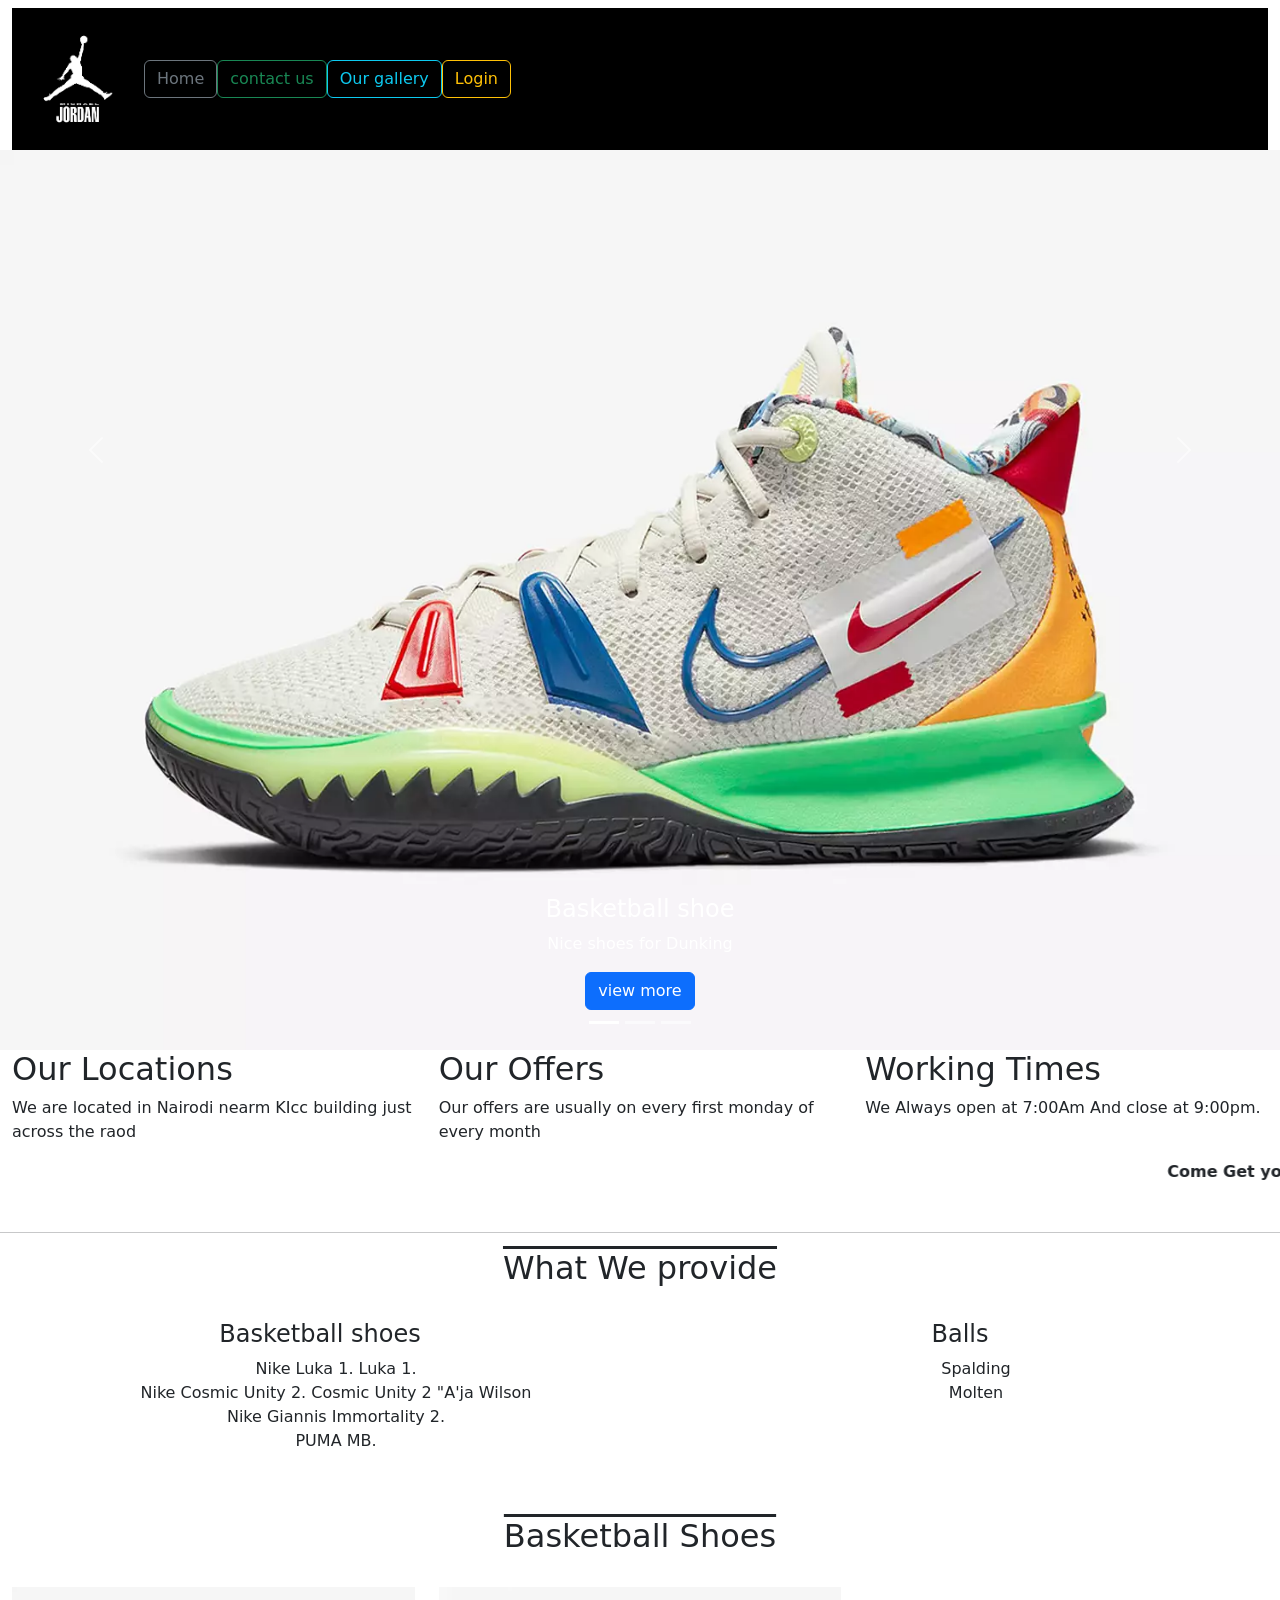
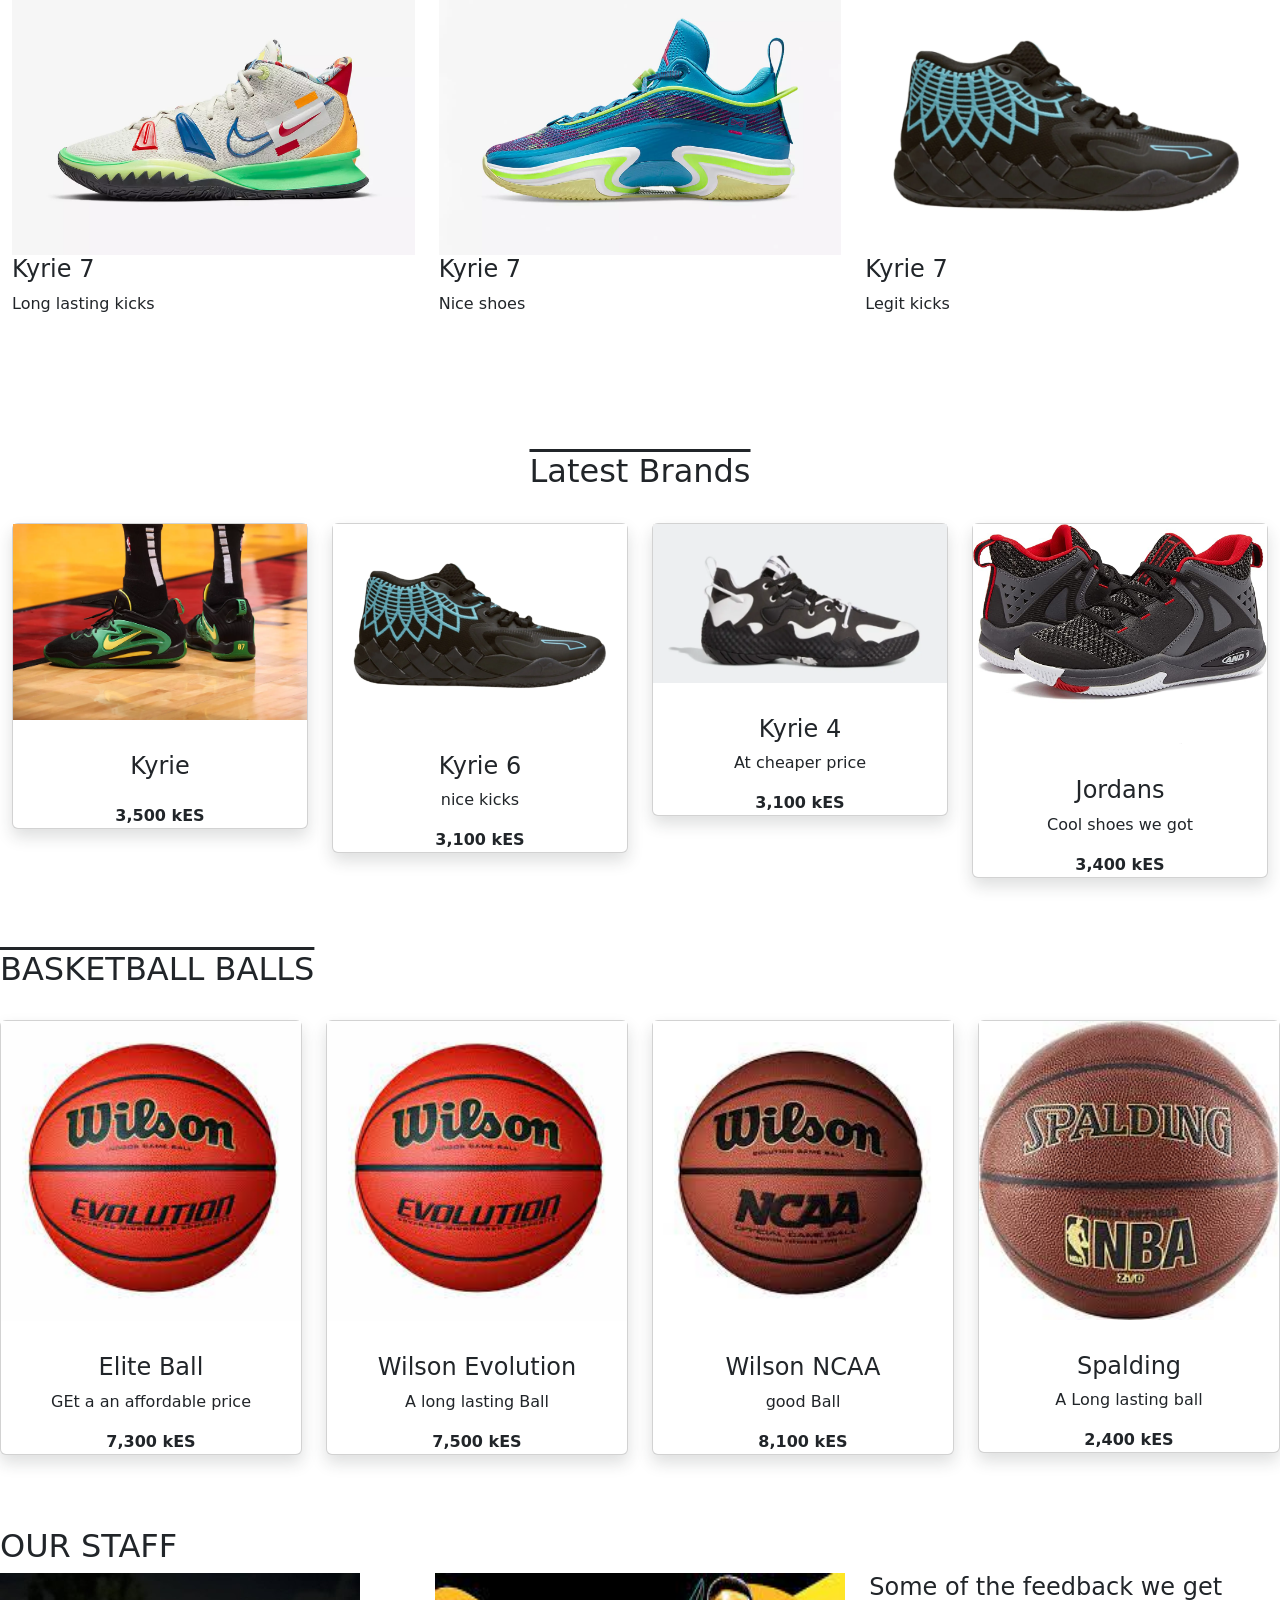
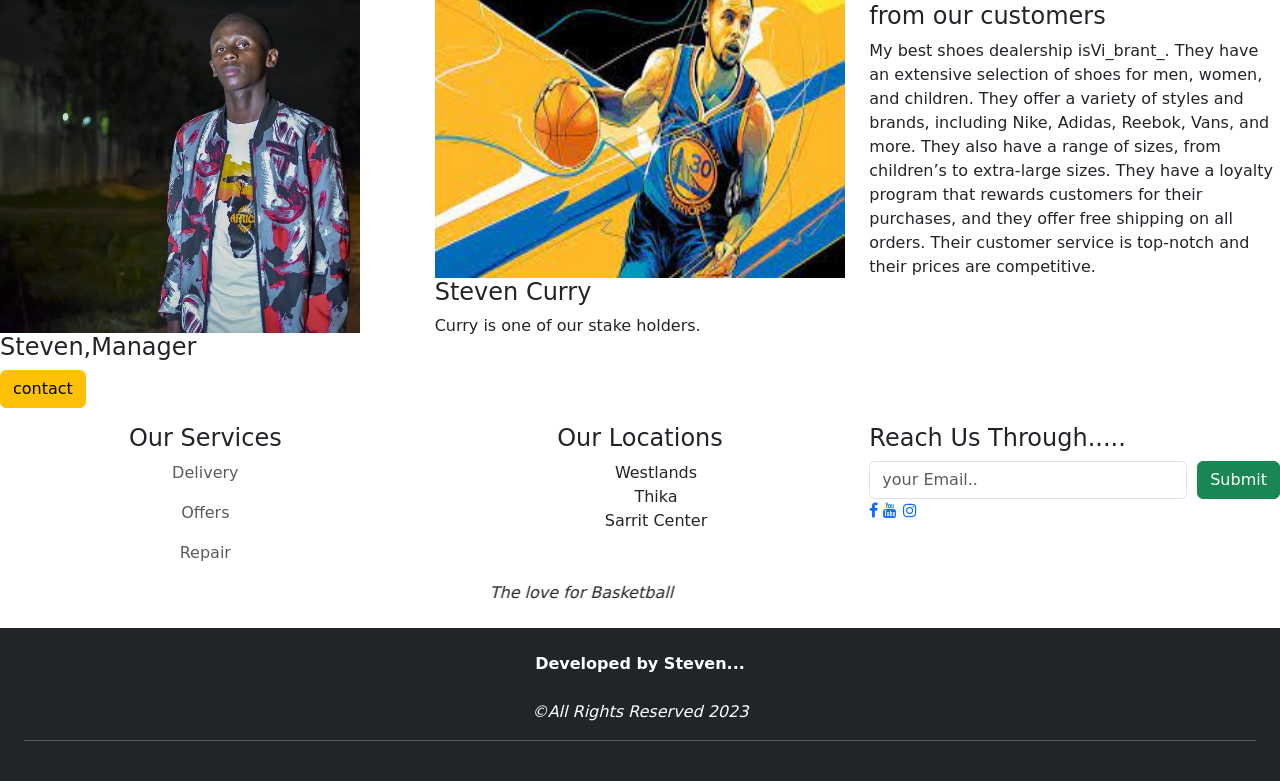
==== app/src/main/assets/basketball/myproject.html @ 568b2efe "final commit" ====
<!DOCTYPE html>
    <html lang="en">
    <head>
        <meta charset="UTF-8">
        <meta http-equiv="X-UA-Compatible" content="IE=edge">
        <meta name="viewport" content="width=device-width, initial-scale=1.0">
        <title>VI _BRANT'S SPORTS  HOUSE </title>
        <link rel="stylesheet" href="css/bootstrap.css">
        <link rel="stylesheet" href="https://cdnjs.cloudflare.com/ajax/libs/font-awesome/4.7.0/css/font-awesome.min.css">
        
    
        <!-- script -->
        <script src="js/bootstrap.js"></script>
        <style>
            body{
                background-color:white;
            }
            img{
                transition: all 1s;
            }
            img:hover{
                transform: scale(1.2);
            }
            li{
                list-style: none;
            }
        </style>
    </head>
    <body>
        <!-- start navbar -->
        <div class="container-fluid">
            <section class="row">
                <div class="col-12">
                    <nav class="navbar navbar-expand-md navbar-dark bg-black p-3 mt-2">
                        <a href="" class="navbar-brand"><img src="images/jordam.png" alt="" width="100px" height="100px"></a>
                        <!-- button -->
                        <button type="button" class="navbar-toggler" data-bs-toggle="collapse" data-bs-target=" #idname"> <span class="navbar-toggler-icon"></span></button>
                        <div class="collapse navbar-collapse" id="idname">
                            <div class="navbar-nav">
                                <a href="myproject.html" class="btn btn-outline-secondary">Home</a>
                                 <a href="contactus.html" class="btn btn-outline-success">contact us</a>
                                 <a href="ourgallery.html" class="btn btn-outline-info">Our gallery</a>
                                 <a href="" class="btn btn-outline-warning">Login</a>  
                            </div>
                        </div>
                    </nav>
                </div>
            </section>
        </div>
        <!-- end navbar -->
<section class="row">
<div class="col-12">
    <!-- carosel  -->
    <div class="carousel slide" id="mycarousel" data-bs-ride="carousel">
        <ol class="carousel-indicators">
            <li data-bs-target="#mycarousel" data-bs-slide-to="0" class="active"></li>
            <li data-bs-target="#mycarousel" data-bs-slide-to="1"></li>
            <li data-bs-target="#mycarousel" data-bs-slide-to="2"></li>
        </ol>
        <div class="carousel-inner">
            <div class="carousel-item active">
                <img src="images/basket1.webp" alt="t" class="d-block w-100" height="900px">
                <div  class="carousel-caption">
                    <h4 class="bg">Basketball shoe</h4>
                    <p>Nice shoes for Dunking</p>
                    <a href="ourgallery.html" class="btn btn-primary">view more</a>
                </div>
            </div>
            <div class="carousel-item">
                <img src="images/curry3.jpg" alt="f" class="d-block w-100"  height="900px>
                <div class="carousel-caption">
                </div>
            </div>
            <div class="carousel-item">
                <img src="images/basket3.webp" alt="" class="d-block w-100"  height="900px> 
                <div class="carousel-caption">
                </div>
            </div>
        </div>
        <a href="#mycarousel" class="carousel-control-prev" data-bs-slide="prev"> <span class="carousel-control-prev-icon"></span></a>
        <a href="#mycarousel" class="carousel-control-next" data-bs-slide="next"><span class="carousel-control-next-icon"></span></a>
    </div>
</div>
</section>
        <div class="container-fluid">
            <section class="row">
                <div class="col-md-4">
                    <h2>Our Locations</h2>
                    <p>We are located in Nairodi nearm KIcc building just across the raod </p>
                </div>
                <div class="col-md-4">
                    <h2>Our Offers</h2>
                    <p>Our offers are usually on every first monday of every month</p>
                </div>
    
                <div class="col-md-4">
                    <h2>Working  Times</h2>
                    <p>We Always open at 7:00Am And close at 9:00pm.</p>
                </div>
                <marquee behavior="" direction="left"><b> Come Get your items..At affordable price...get your Legit shoes </b></marquee>
                <br><br><br><hr>
            </section>
                <h2 style="text-decoration: overline; text-align: center;">What We provide</h2><br>
            <section class="row">
                
                <div class="col-md-6 text-center">
                    <h4>Basketball shoes </h4>
                    <ul>
                    <li> Nike Luka 1. Luka 1.</li> 
                    <li>Nike Cosmic Unity 2. Cosmic Unity 2 "A'ja Wilson</li>
                    <li> Nike Giannis Immortality 2.</li>
                    <li> PUMA MB.</li>
                    </ul>
                </div>
                <div class="col-md-6 text-center">
                    <h4>Balls</h4>
                    <ul>
                        <li>Spalding</li>
                        <li>Molten</li>
                    </ul>
                </div>
            </section>
            <br><br>
            <center><h2 style="text-decoration: overline;">Basketball Shoes</h2></center>
            <br>
            <section class="row">
                <div class="col-md-4">
                    <img src="images/basket1.webp" alt="" width="100%">
                    <h4>Kyrie 7</h4>
                    <p>Long lasting kicks</p>
                </div>    
                <div class="col-md-4">
                    <img src="images/basket10.webp" alt="" width="100%">
                    <h4>Kyrie 7</h4>
                    <p>Nice shoes </p>
                </div>
                <div class="col-md-4">
                    <img src="images/basket2.webp" alt="" width="100%">
                    <h4>Kyrie 7</h4>
                    <p>Legit kicks</p>
                </div>
            </section>
            <br><br>
            <br>
            <br><br>
           <center> <h2 style="text-decoration: overline;">Latest Brands</h2></center>
            <br>
            <section class="row mb-4">
                <div class="col-md-3 text-center">
                    <!-- card -->
                    <div class="card shadow">
                        <img src="images/basket3.webp" alt="" width="100%">
                        <div class="card-body">
                        </div>
                        <h4>Kyrie</h4>
                        <p></p>
                        <b>3,500 kES</b>
                    </div>
                </div>

                <div class="col-md-3 text-center">
                    <!-- card -->
                    <div class="card shadow">
                        <img src="images/basket2.webp" alt="" width="100%">
                        <div class="card-body">
                        </div>
    
                        <h4>Kyrie 6</h4>
                        <p>nice kicks</p>
                        <b>3,100 kES</b>
                    </div>    
                </div>

                <div class="col-md-3 text-center">
                    <!-- card -->
                    <div class="card shadow">
                        <img src="images/basket5.webp" alt="" width="100%">
                        <div class="card-body">
                        </div>
                        <h4>Kyrie 4</h4>
                        <p>At cheaper price</p>
                        <b>3,100 kES</b>
                    </div>
                </div>
    
                <div class="col-md-3 text-center">
                    <!-- card -->
                    <div class="card shadow">
                        <img src="images/basket6.jpg" alt="" width="100%">
                        <div class="card-body">
                        </div>
                        <h4>Jordans</h4>
                        <p>Cool shoes we got</p>
                        <b>3,400 kES</b>
                    </div>
                </div>
            </section>
        </div>
    </body>
    </html>
        </section>
        <br><br>
        <h2 style="text-decoration: overline;">BASKETBALL BALLS</h2>
        <br>
        <section class="row mb-4">
            <div class="col-md-3 text-center">
                <!-- card -->
                <div class="card shadow">
                    <img src="images/ball1.jfif" alt="" width="100%">
                    <div class="card-body">
                    </div>

                    <h4>Elite Ball</h4>
                    <p>GEt a an affordable price</p>
                    <b>7,300 kES</b>
                </div>
            </div>

            <div class="col-md-3 text-center">
                <!-- card -->
                <div class="card shadow">
                    <img src="images/ball1.jfif" alt="" width="100%">
                    <div class="card-body">
                    </div>

                    <h4>Wilson Evolution</h4>
                    <p>A long lasting Ball</p>
                    <b>7,500 kES</b>
                </div>
            </div>
            <div class="col-md-3 text-center">
                <!-- card -->
                <div class="card shadow">
                    <img src="images/ball2.jfif" alt="" width="100%">
                    <div class="card-body">
                    </div>
                    <h4>Wilson NCAA</h4>
                    <p>good Ball</p>
                    <b>8,100 kES</b>
                </div>
            </div>
            <div class="col-md-3 text-center">
                <div class="card shadow">
                    <img src="images/ball3.jfif" alt="" width="100%">
                    <div class="card-body">
                    </div>
                    <h4>Spalding</h4>
                    <p>A Long lasting ball</p>
                    <b>2,400 kES</b>
                </div>
            </div>
        </section>
    </div>
    <br><br>
    <h2>OUR STAFF</h2>
    <section class="row bg-white">
        <div class="col-md-4">
            <img src="images/43.jpg" alt="">
            <h4>Steven,Manager</h4>
            <a href="" class="btn btn-warning">contact</a>
        </div>
        <div class="col-md-4">
            <img src="images/curry1.jfif" alt="" width="100%" height="70%">
            <div>
                <h4>Steven Curry</h4>
            <p>Curry is one of our stake holders.</p>
            </div>
        </div>
        <div class="col-md-4">
            <div>
                <h4>Some of the feedback we get from our customers</h4>
                <p class="bg-">My best shoes dealership isVi_brant_. They have an extensive selection of shoes for men, women, and children. They offer a variety of styles and brands, including Nike, Adidas, Reebok, Vans, and more. They also have a range of sizes, from children’s to extra-large sizes. They have a loyalty program that rewards customers for their purchases, and they offer free shipping on all orders. Their customer service is top-notch and their prices are competitive.</p>
            </div>
        </div>
        
    </section>
                <section class="row bg-white pt-3">
                    <div class="col-md-4 text-center">
                        <h4>Our Services</h4>
                        <P class="text-muted">Delivery</P>
                        <p class="text-muted">Offers</p>
                        <p class="text-muted">Repair</p>
                    </div>
                    <div class="col-md-4 text-center">
                        <h4>Our Locations</h4>
                        <ul>
                            <li>Westlands</li>
                            <li>Thika</li>
                            <li>Sarrit Center</li>
                        </ul>
                    </div>
                    <div class="col-md-4">
                        <h4>Reach Us Through.....</h4>
                       <div class="d-flex">
                            <input type="email" placeholder="your Email.." class="form-control">&nbsp;&nbsp;
                            <input type="submit" value="Submit" class="btn btn-success">
                       </div>
                       <a href="http://www.facebook.com"><i class="fa fa-facebook"></i></a>
                      <a href="http://www.youtube.com "> <i class="fa fa-youtube"></i></a>
                      <a href="http://www.instagram.co"> <i class="fa fa-instagram"></i></a>
                    </div>
                </section>
                <marquee behavior="" direction="right" class="text-center "><i>The love for Basketball</i></marquee>
                <section class="row">
                    <div class="col-12">
                        <footer class="footer bg-dark text-center text-white p-4 mt-3">
                            <b>Developed by Steven...</b><br><br>
                            <i>&COPY;All Rights Reserved 2023</i>
                            <hr>
                        </footer>
                    </div>
                </section>
</body>
</html>
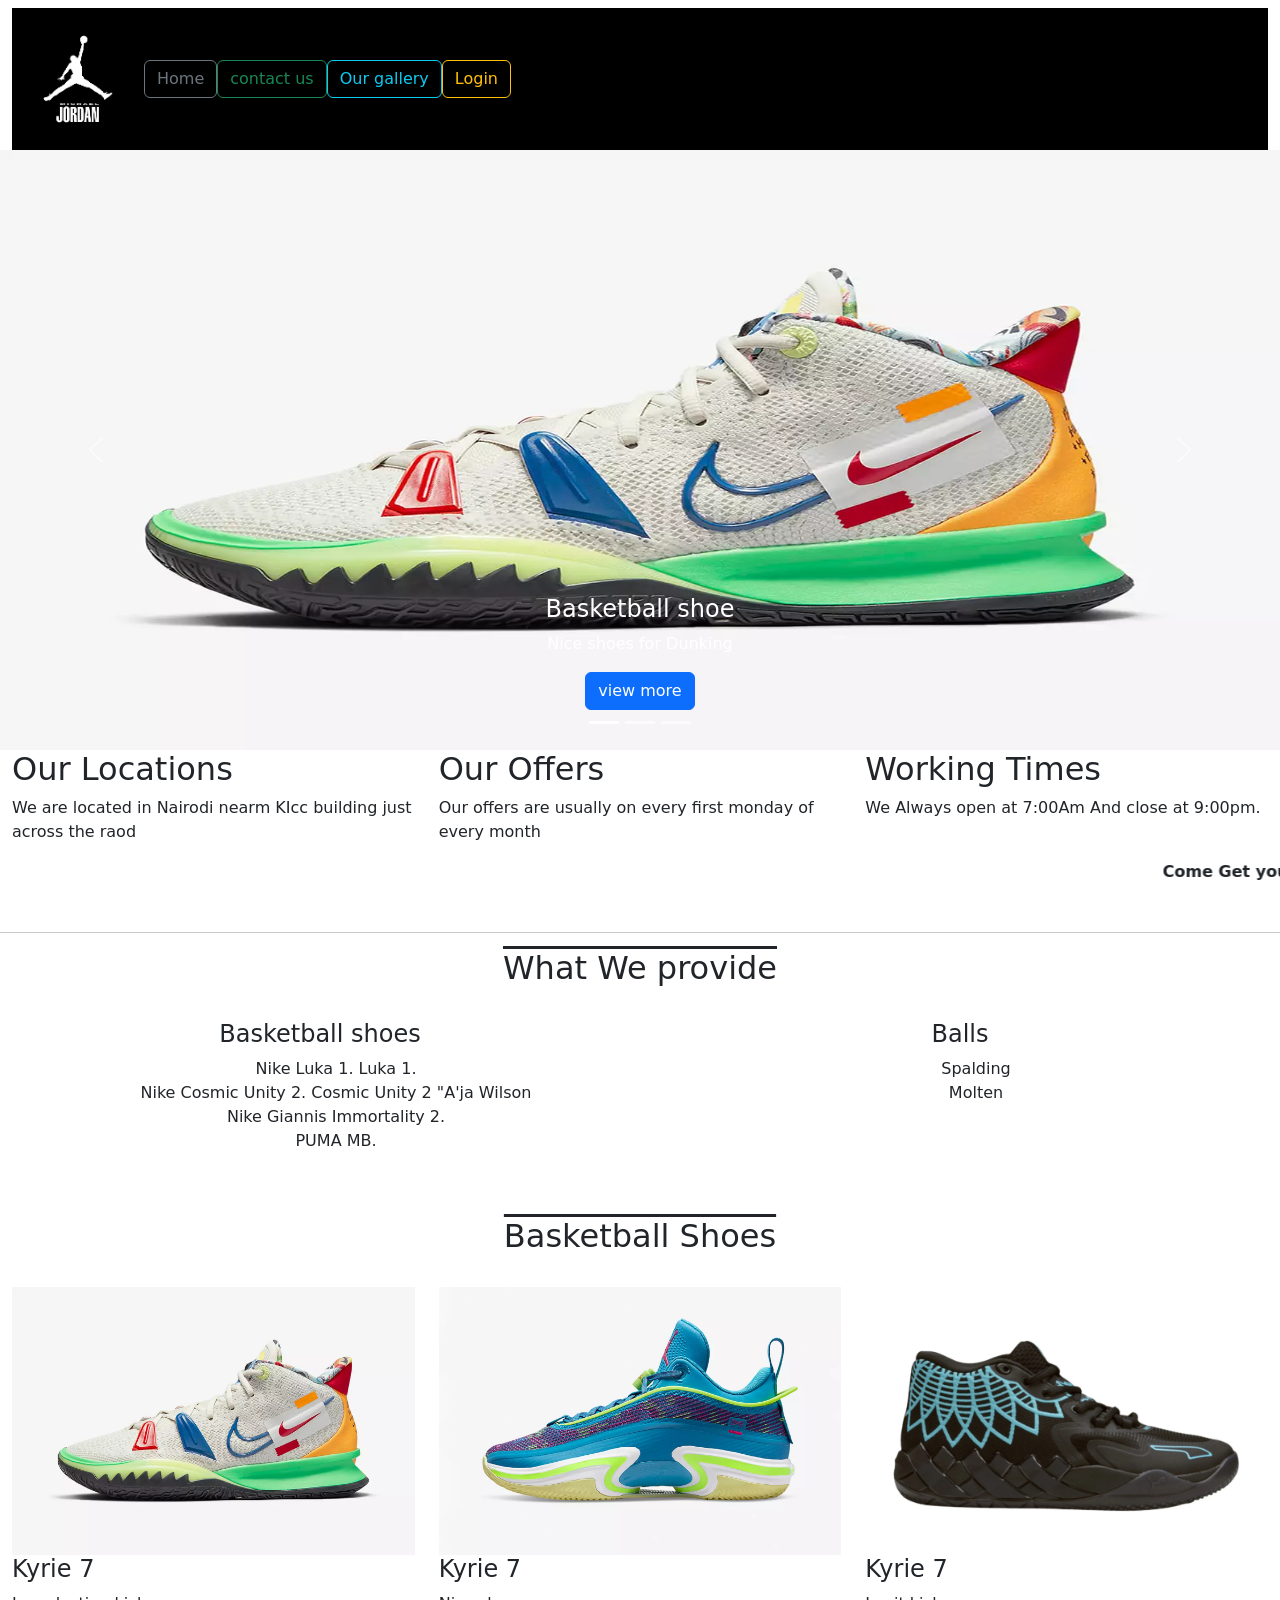
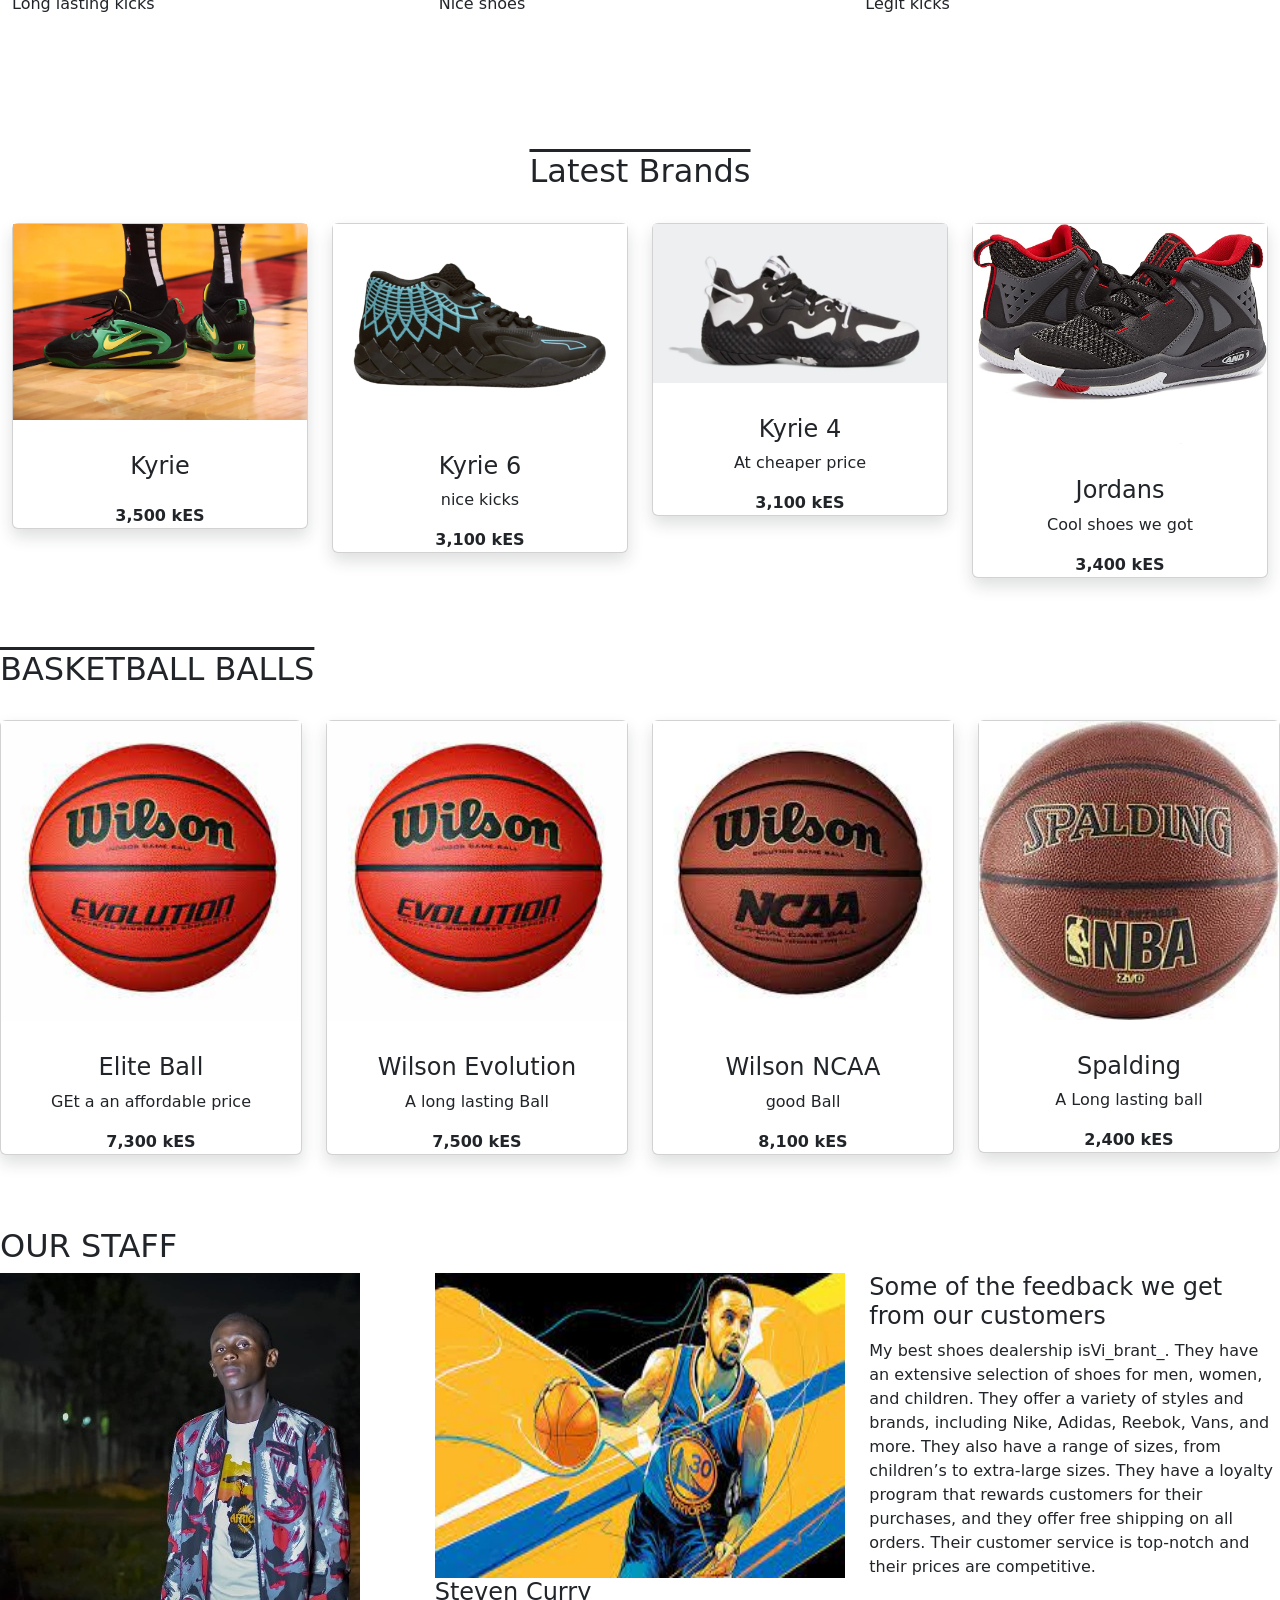
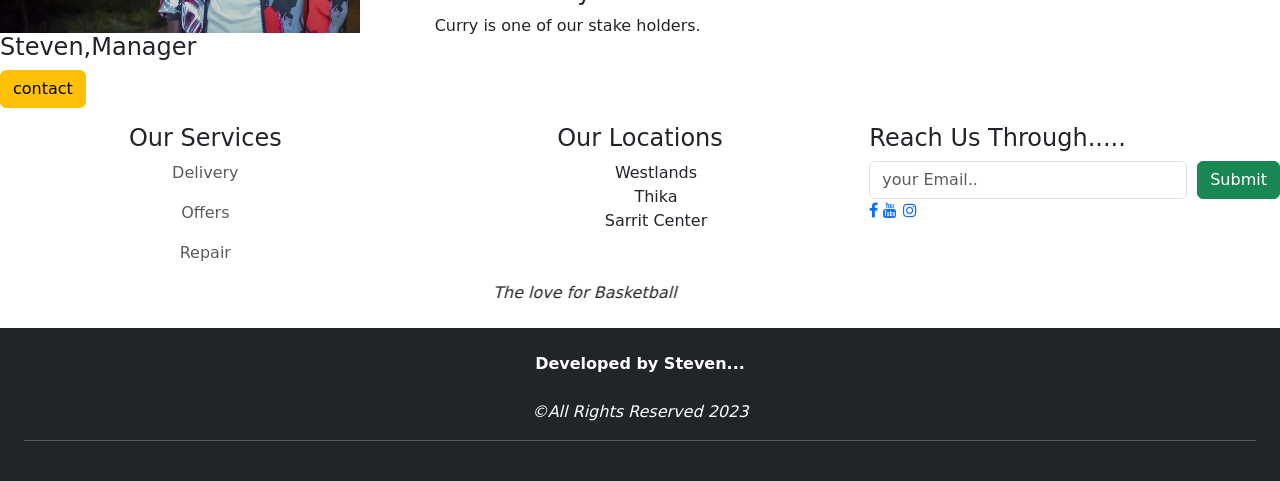
==== commit 92241df1: "final1 commit" ====
--- a/app/src/main/assets/basketball/myproject.html
+++ b/app/src/main/assets/basketball/myproject.html
@@ -59,7 +59,7 @@
         </ol>
         <div class="carousel-inner">
             <div class="carousel-item active">
-                <img src="images/basket1.webp" alt="t" class="d-block w-100" height="900px">
+                <img src="images/basket1.webp" alt="t" class="d-block w-100" height="600px">
                 <div  class="carousel-caption">
                     <h4 class="bg">Basketball shoe</h4>
                     <p>Nice shoes for Dunking</p>
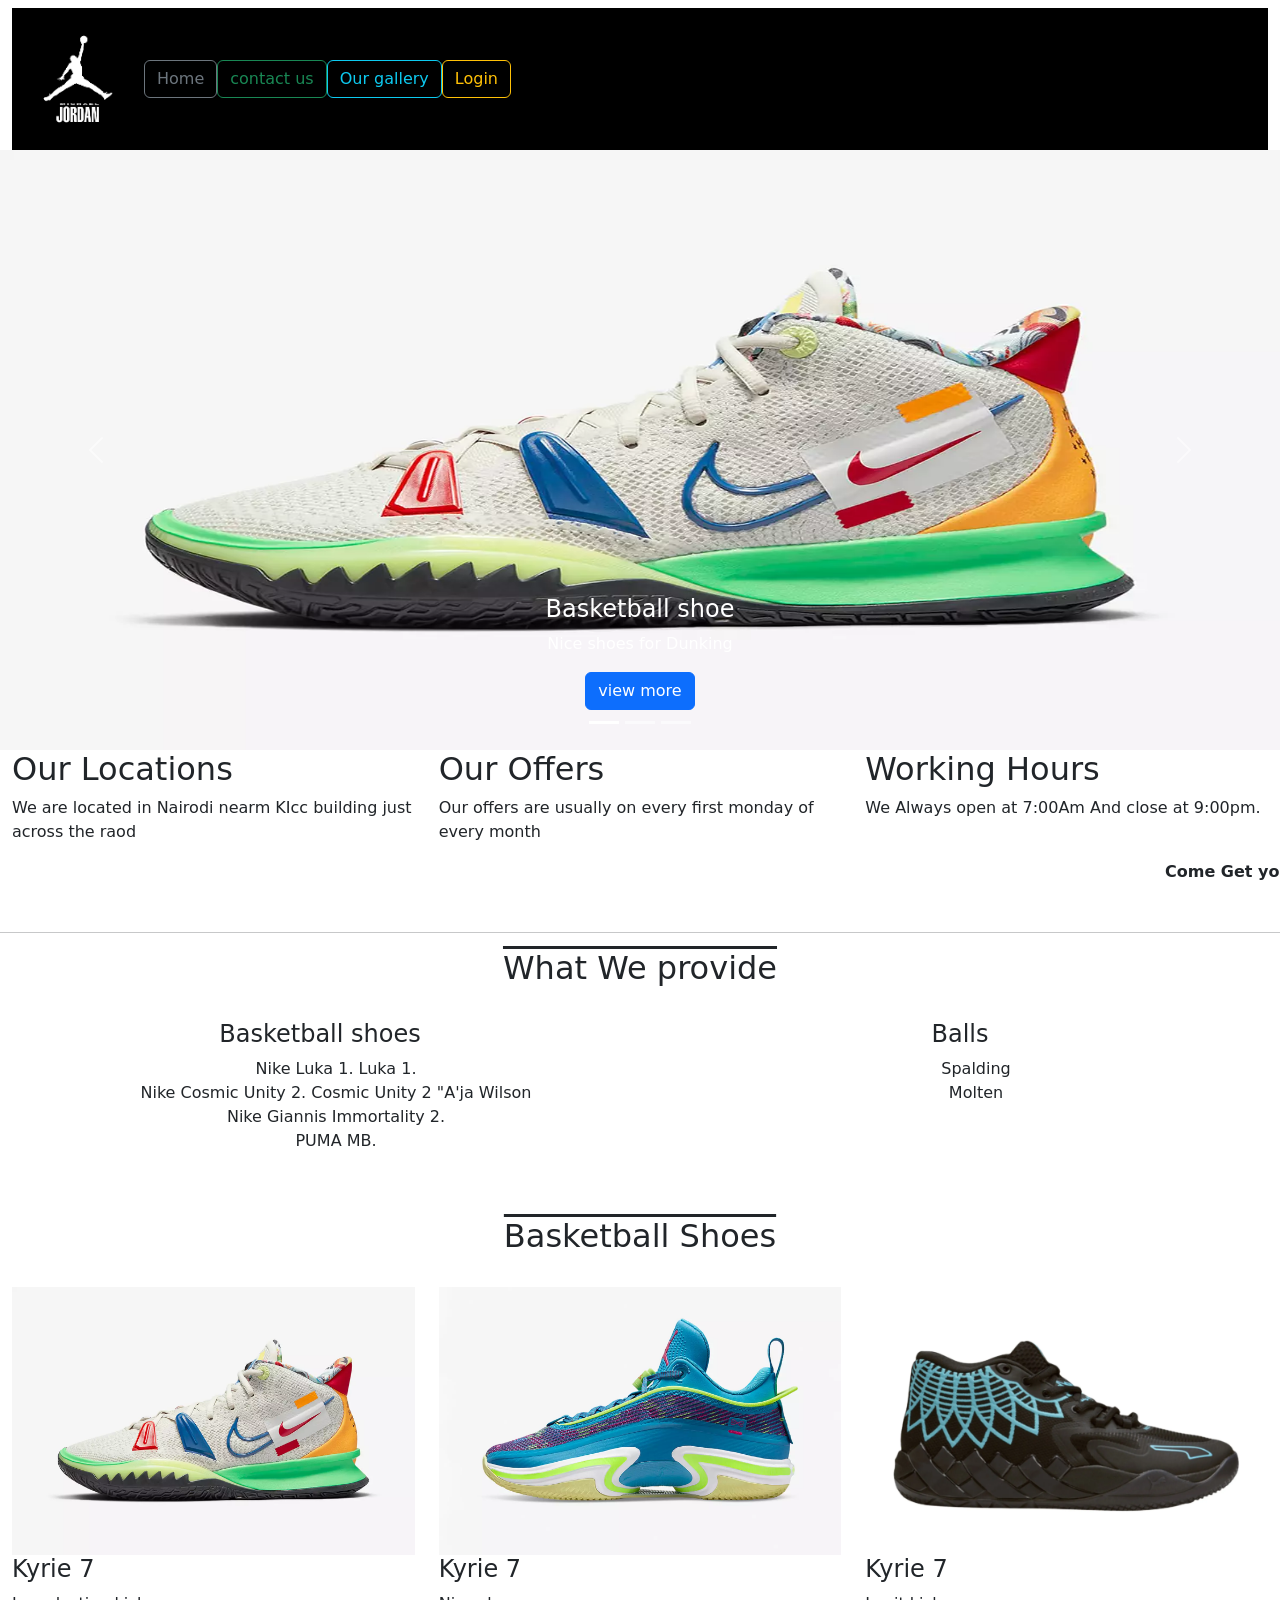
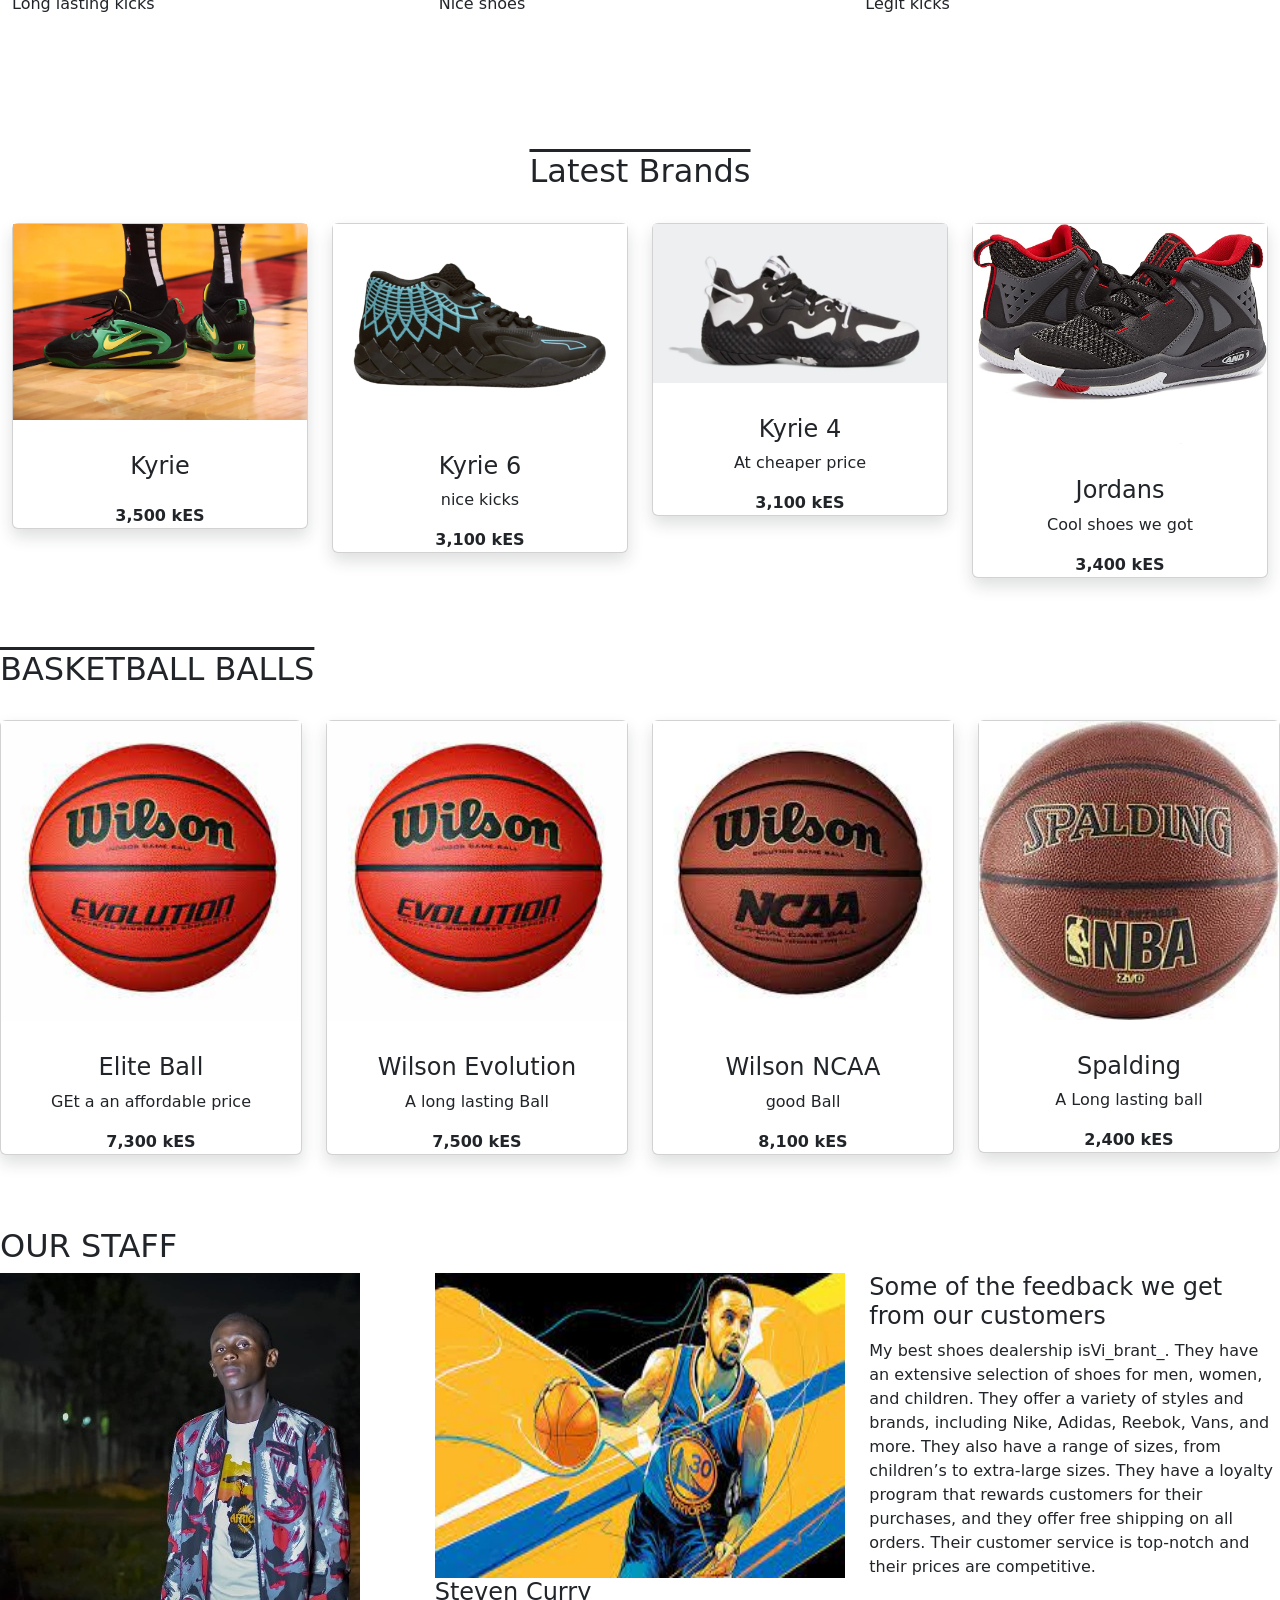
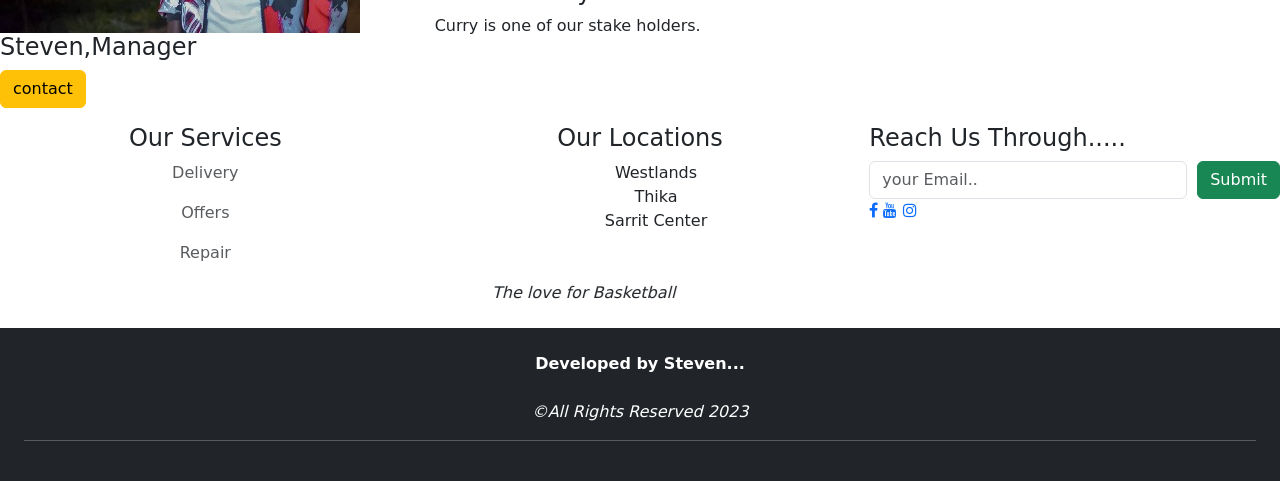
==== commit 2bf873f4: "final2 commit" ====
--- a/app/src/main/assets/basketball/myproject.html
+++ b/app/src/main/assets/basketball/myproject.html
@@ -94,7 +94,7 @@
                 </div>
     
                 <div class="col-md-4">
-                    <h2>Working  Times</h2>
+                    <h2>Working  Hours</h2>
                     <p>We Always open at 7:00Am And close at 9:00pm.</p>
                 </div>
                 <marquee behavior="" direction="left"><b> Come Get your items..At affordable price...get your Legit shoes </b></marquee>
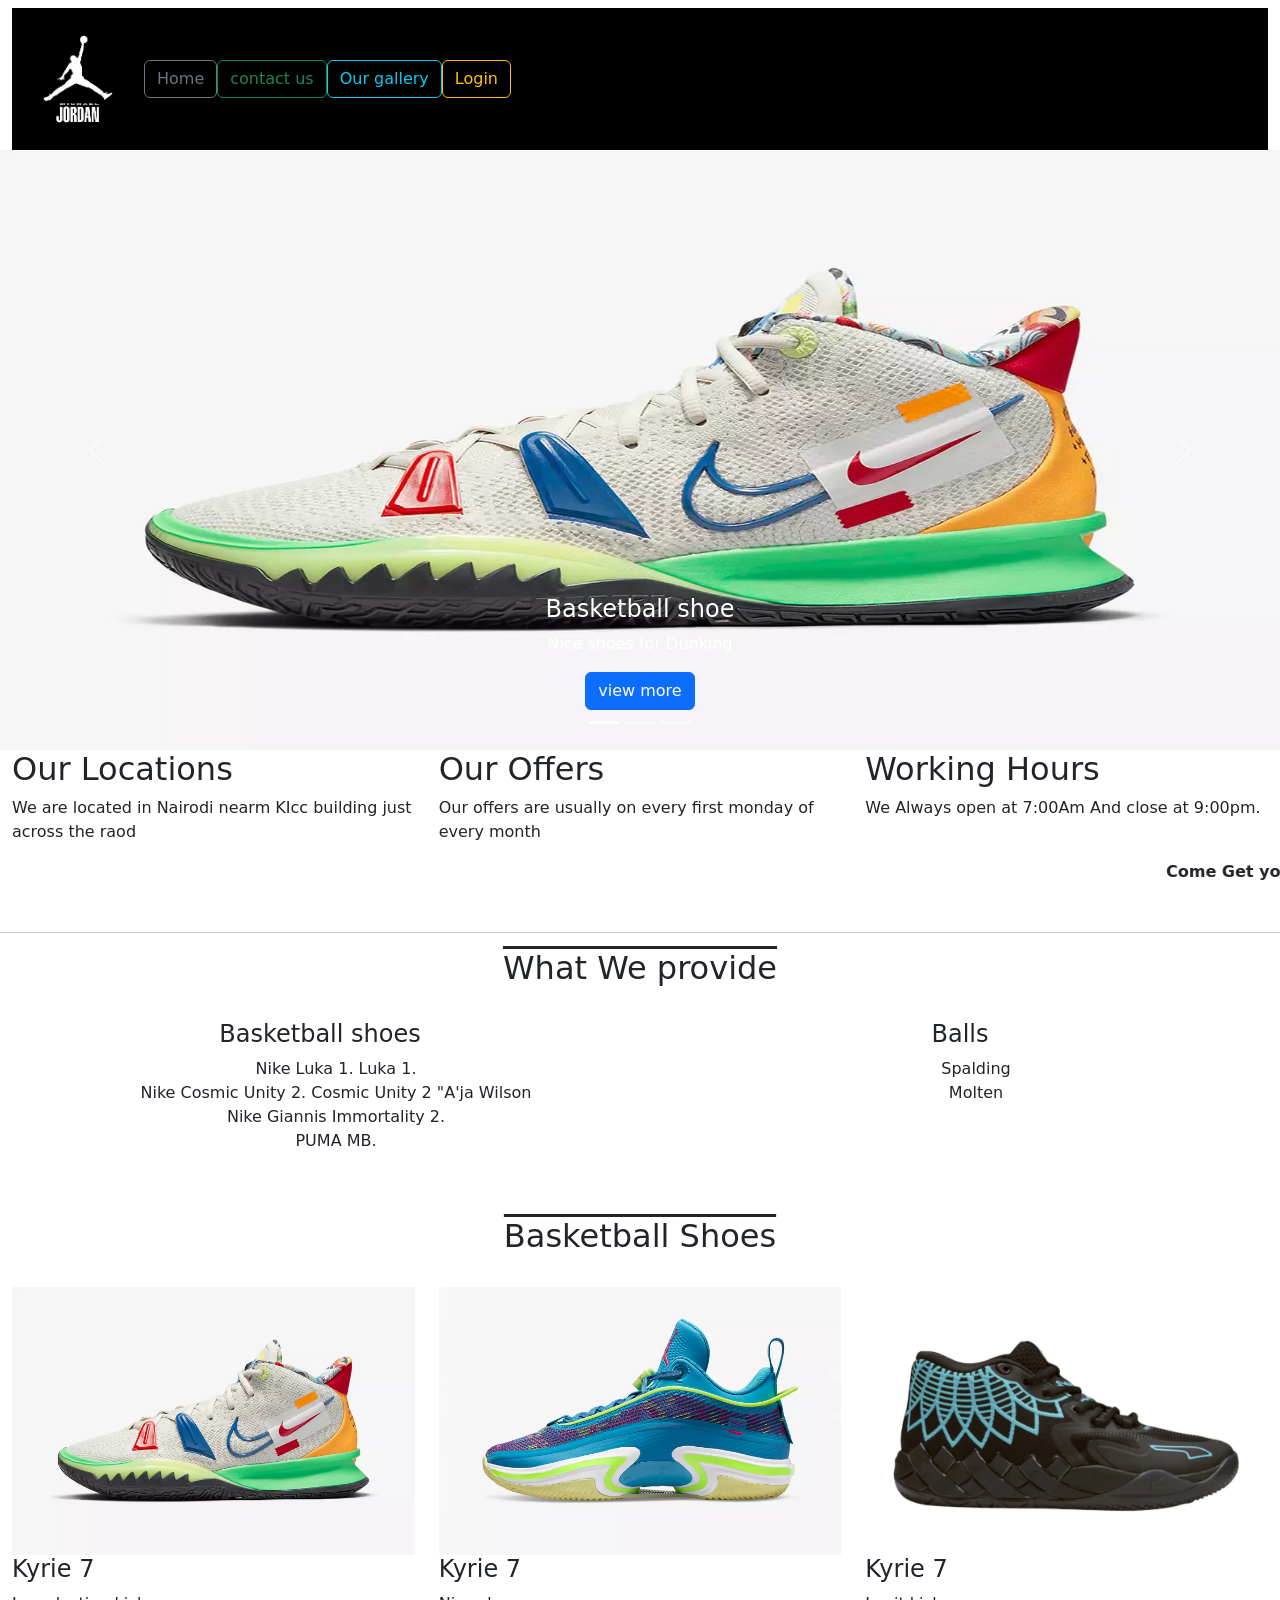
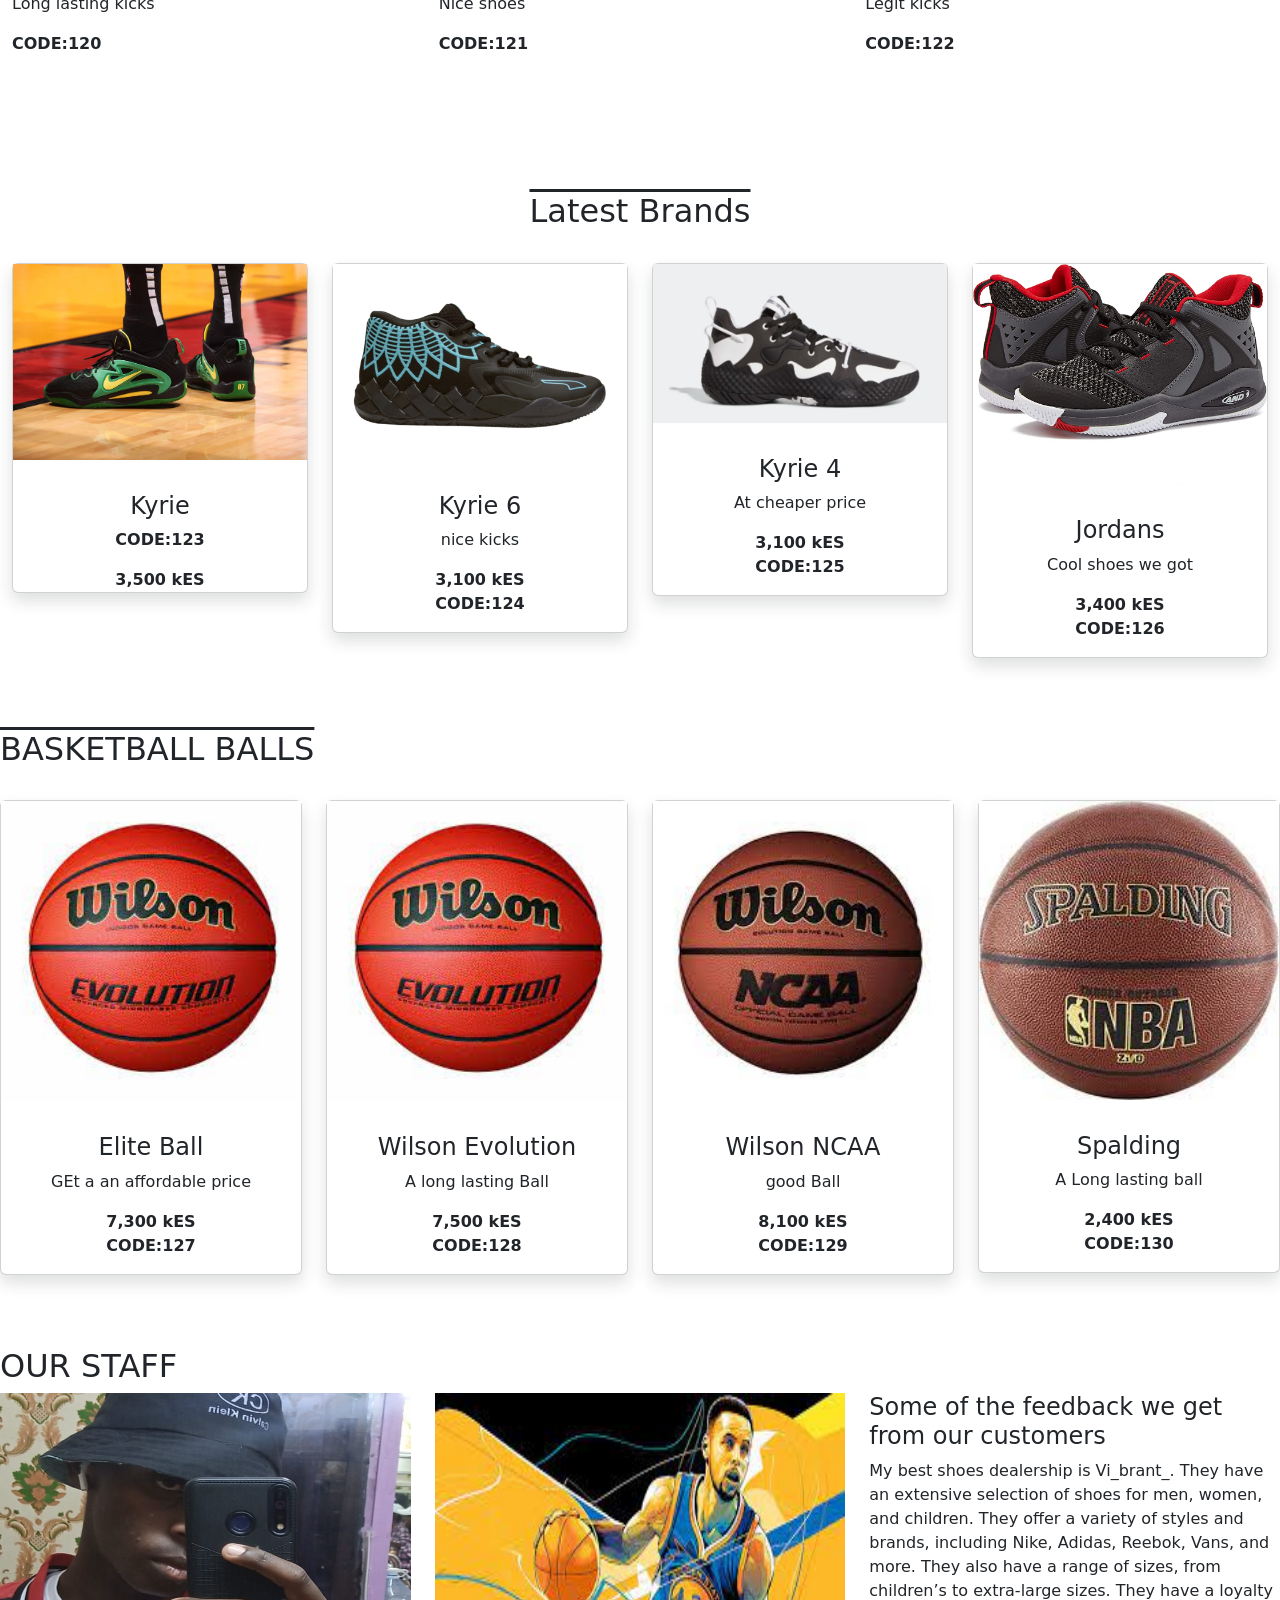
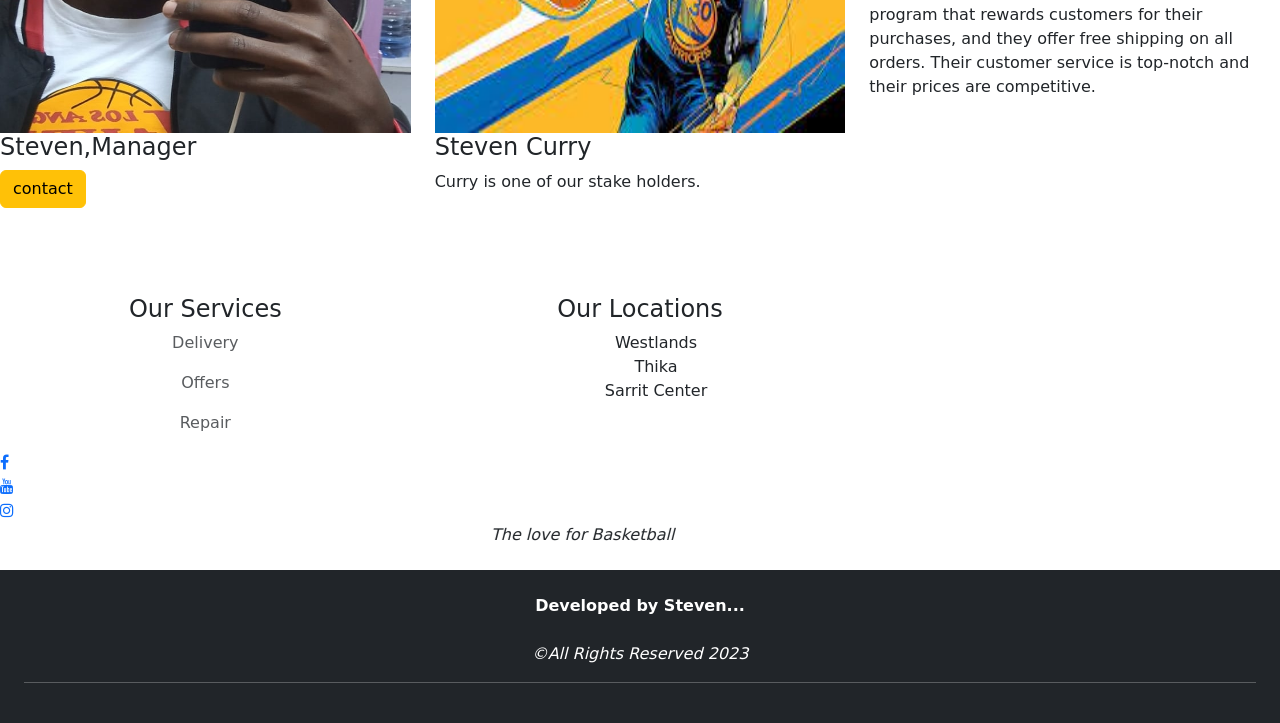
==== commit 13924eec: "new update" ====
--- a/app/src/main/assets/basketball/myproject.html
+++ b/app/src/main/assets/basketball/myproject.html
@@ -67,12 +67,12 @@
                 </div>
             </div>
             <div class="carousel-item">
-                <img src="images/curry3.jpg" alt="f" class="d-block w-100"  height="900px>
+                <img src="images/curry3.jpg" alt="f" class="d-block w-100" height="900px">
                 <div class="carousel-caption">
                 </div>
             </div>
             <div class="carousel-item">
-                <img src="images/basket3.webp" alt="" class="d-block w-100"  height="900px> 
+                <img src="images/basket3.webp" alt="" class="d-block w-100" height="900px">
                 <div class="carousel-caption">
                 </div>
             </div>
@@ -128,16 +128,19 @@
                     <img src="images/basket1.webp" alt="" width="100%">
                     <h4>Kyrie 7</h4>
                     <p>Long lasting kicks</p>
+                    <p><b>CODE:120</b></p>
                 </div>    
                 <div class="col-md-4">
                     <img src="images/basket10.webp" alt="" width="100%">
                     <h4>Kyrie 7</h4>
                     <p>Nice shoes </p>
+                    <p><b>CODE:121</b></p>
                 </div>
                 <div class="col-md-4">
                     <img src="images/basket2.webp" alt="" width="100%">
                     <h4>Kyrie 7</h4>
                     <p>Legit kicks</p>
+                    <p><b>CODE:122</b></p>
                 </div>
             </section>
             <br><br>
@@ -153,24 +156,23 @@
                         <div class="card-body">
                         </div>
                         <h4>Kyrie</h4>
-                        <p></p>
+                        <p><b>CODE:123</b></p>
                         <b>3,500 kES</b>
                     </div>
                 </div>
-
                 <div class="col-md-3 text-center">
                     <!-- card -->
                     <div class="card shadow">
                         <img src="images/basket2.webp" alt="" width="100%">
                         <div class="card-body">
                         </div>
-    
                         <h4>Kyrie 6</h4>
                         <p>nice kicks</p>
+
                         <b>3,100 kES</b>
+                        <p><b>CODE:124</b></p>
                     </div>    
                 </div>
-
                 <div class="col-md-3 text-center">
                     <!-- card -->
                     <div class="card shadow">
@@ -180,9 +182,9 @@
                         <h4>Kyrie 4</h4>
                         <p>At cheaper price</p>
                         <b>3,100 kES</b>
-                    </div>
-                </div>
-    
+                        <p><b>CODE:125</b></p>
+                    </div>
+                </div>
                 <div class="col-md-3 text-center">
                     <!-- card -->
                     <div class="card shadow">
@@ -192,6 +194,7 @@
                         <h4>Jordans</h4>
                         <p>Cool shoes we got</p>
                         <b>3,400 kES</b>
+                        <p><b>CODE:126</b></p>
                     </div>
                 </div>
             </section>
@@ -213,19 +216,19 @@
                     <h4>Elite Ball</h4>
                     <p>GEt a an affordable price</p>
                     <b>7,300 kES</b>
-                </div>
-            </div>
-
+                    <p><b>CODE:127</b></p>
+                </div>
+            </div>
             <div class="col-md-3 text-center">
                 <!-- card -->
                 <div class="card shadow">
                     <img src="images/ball1.jfif" alt="" width="100%">
                     <div class="card-body">
                     </div>
-
                     <h4>Wilson Evolution</h4>
                     <p>A long lasting Ball</p>
                     <b>7,500 kES</b>
+                    <p><b>CODE:128</b></p>
                 </div>
             </div>
             <div class="col-md-3 text-center">
@@ -237,6 +240,7 @@
                     <h4>Wilson NCAA</h4>
                     <p>good Ball</p>
                     <b>8,100 kES</b>
+                    <p><b>CODE:129</b></p>
                 </div>
             </div>
             <div class="col-md-3 text-center">
@@ -247,6 +251,7 @@
                     <h4>Spalding</h4>
                     <p>A Long lasting ball</p>
                     <b>2,400 kES</b>
+                    <p><b>CODE:130</b></p>
                 </div>
             </div>
         </section>
@@ -255,7 +260,7 @@
     <h2>OUR STAFF</h2>
     <section class="row bg-white">
         <div class="col-md-4">
-            <img src="images/43.jpg" alt="">
+            <img src="images/me.jpg" alt="" width="100%" height="70%">
             <h4>Steven,Manager</h4>
             <a href="" class="btn btn-warning">contact</a>
         </div>
@@ -269,10 +274,9 @@
         <div class="col-md-4">
             <div>
                 <h4>Some of the feedback we get from our customers</h4>
-                <p class="bg-">My best shoes dealership isVi_brant_. They have an extensive selection of shoes for men, women, and children. They offer a variety of styles and brands, including Nike, Adidas, Reebok, Vans, and more. They also have a range of sizes, from children’s to extra-large sizes. They have a loyalty program that rewards customers for their purchases, and they offer free shipping on all orders. Their customer service is top-notch and their prices are competitive.</p>
-            </div>
-        </div>
-        
+                <p class="bg-">My best shoes dealership is Vi_brant_. They have an extensive selection of shoes for men, women, and children. They offer a variety of styles and brands, including Nike, Adidas, Reebok, Vans, and more. They also have a range of sizes, from children’s to extra-large sizes. They have a loyalty program that rewards customers for their purchases, and they offer free shipping on all orders. Their customer service is top-notch and their prices are competitive.</p>
+            </div>
+        </div>
     </section>
                 <section class="row bg-white pt-3">
                     <div class="col-md-4 text-center">
@@ -289,12 +293,6 @@
                             <li>Sarrit Center</li>
                         </ul>
                     </div>
-                    <div class="col-md-4">
-                        <h4>Reach Us Through.....</h4>
-                       <div class="d-flex">
-                            <input type="email" placeholder="your Email.." class="form-control">&nbsp;&nbsp;
-                            <input type="submit" value="Submit" class="btn btn-success">
-                       </div>
                        <a href="http://www.facebook.com"><i class="fa fa-facebook"></i></a>
                       <a href="http://www.youtube.com "> <i class="fa fa-youtube"></i></a>
                       <a href="http://www.instagram.co"> <i class="fa fa-instagram"></i></a>
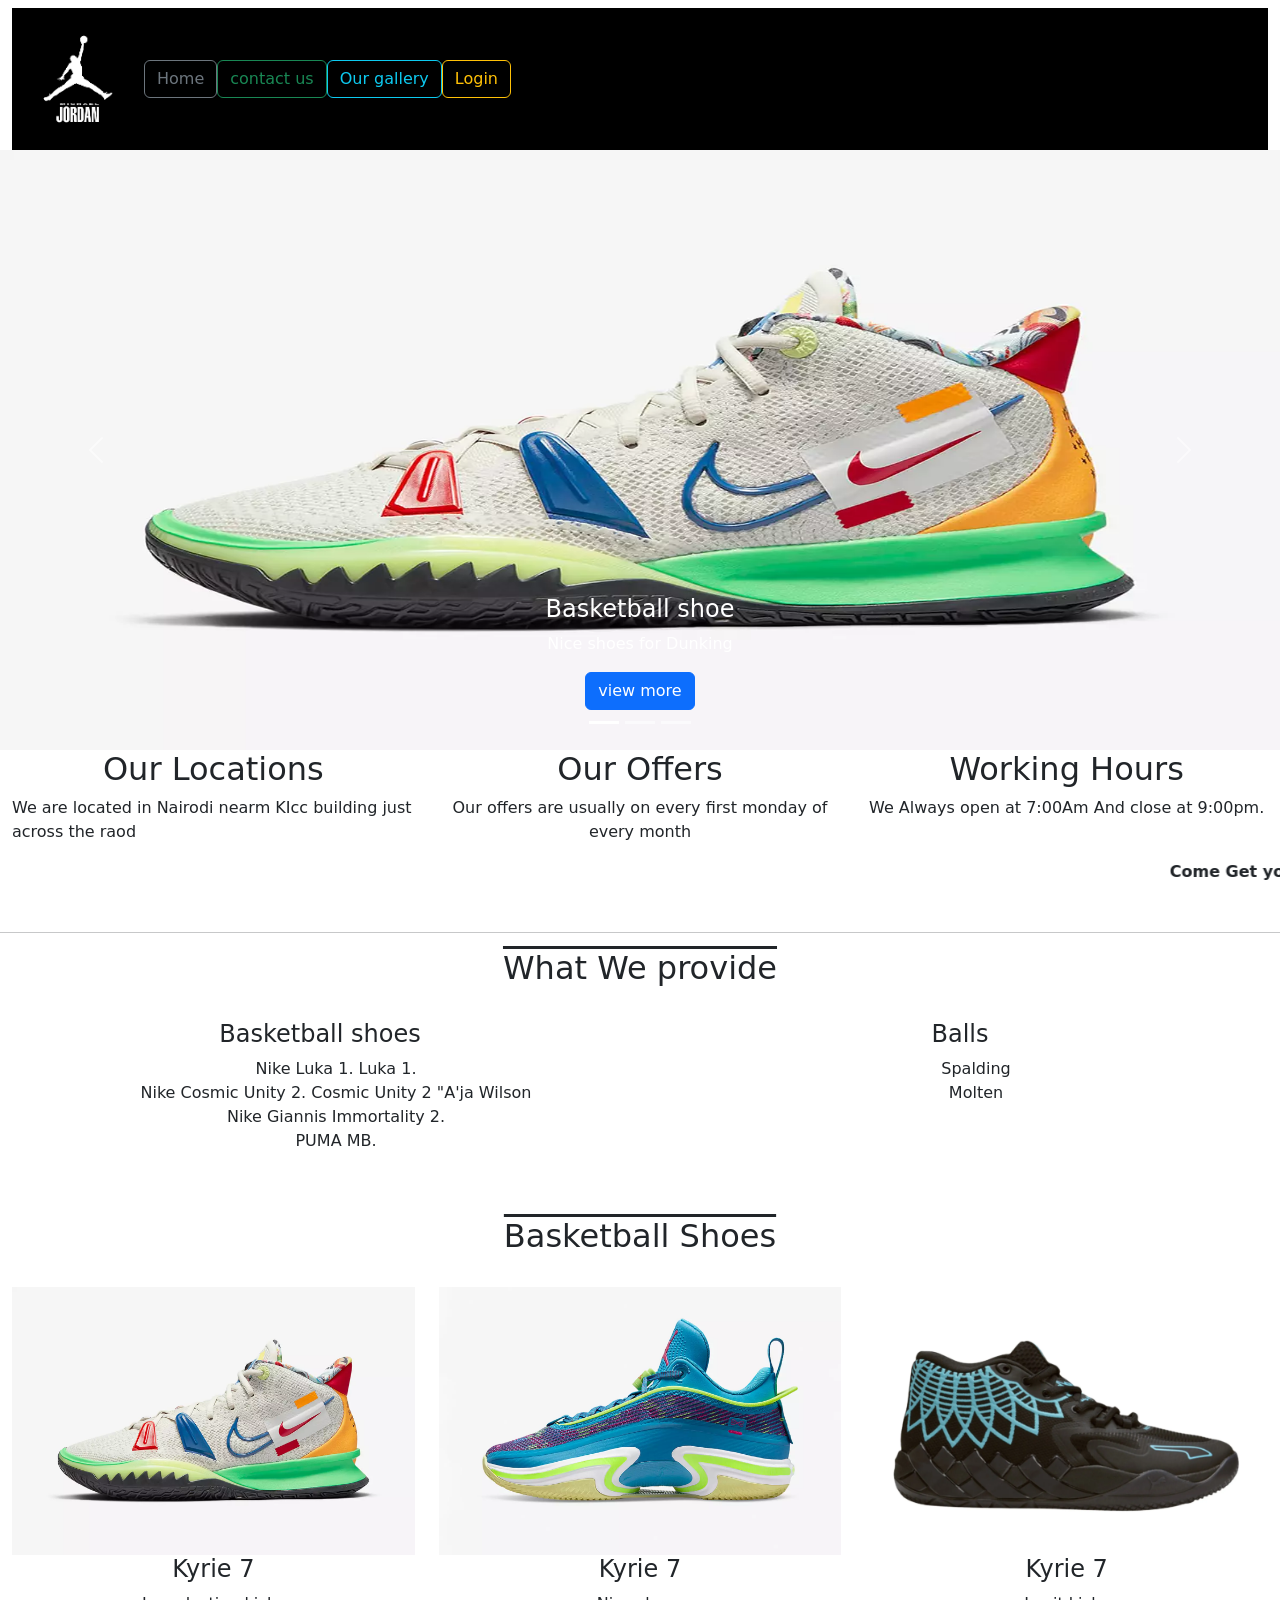
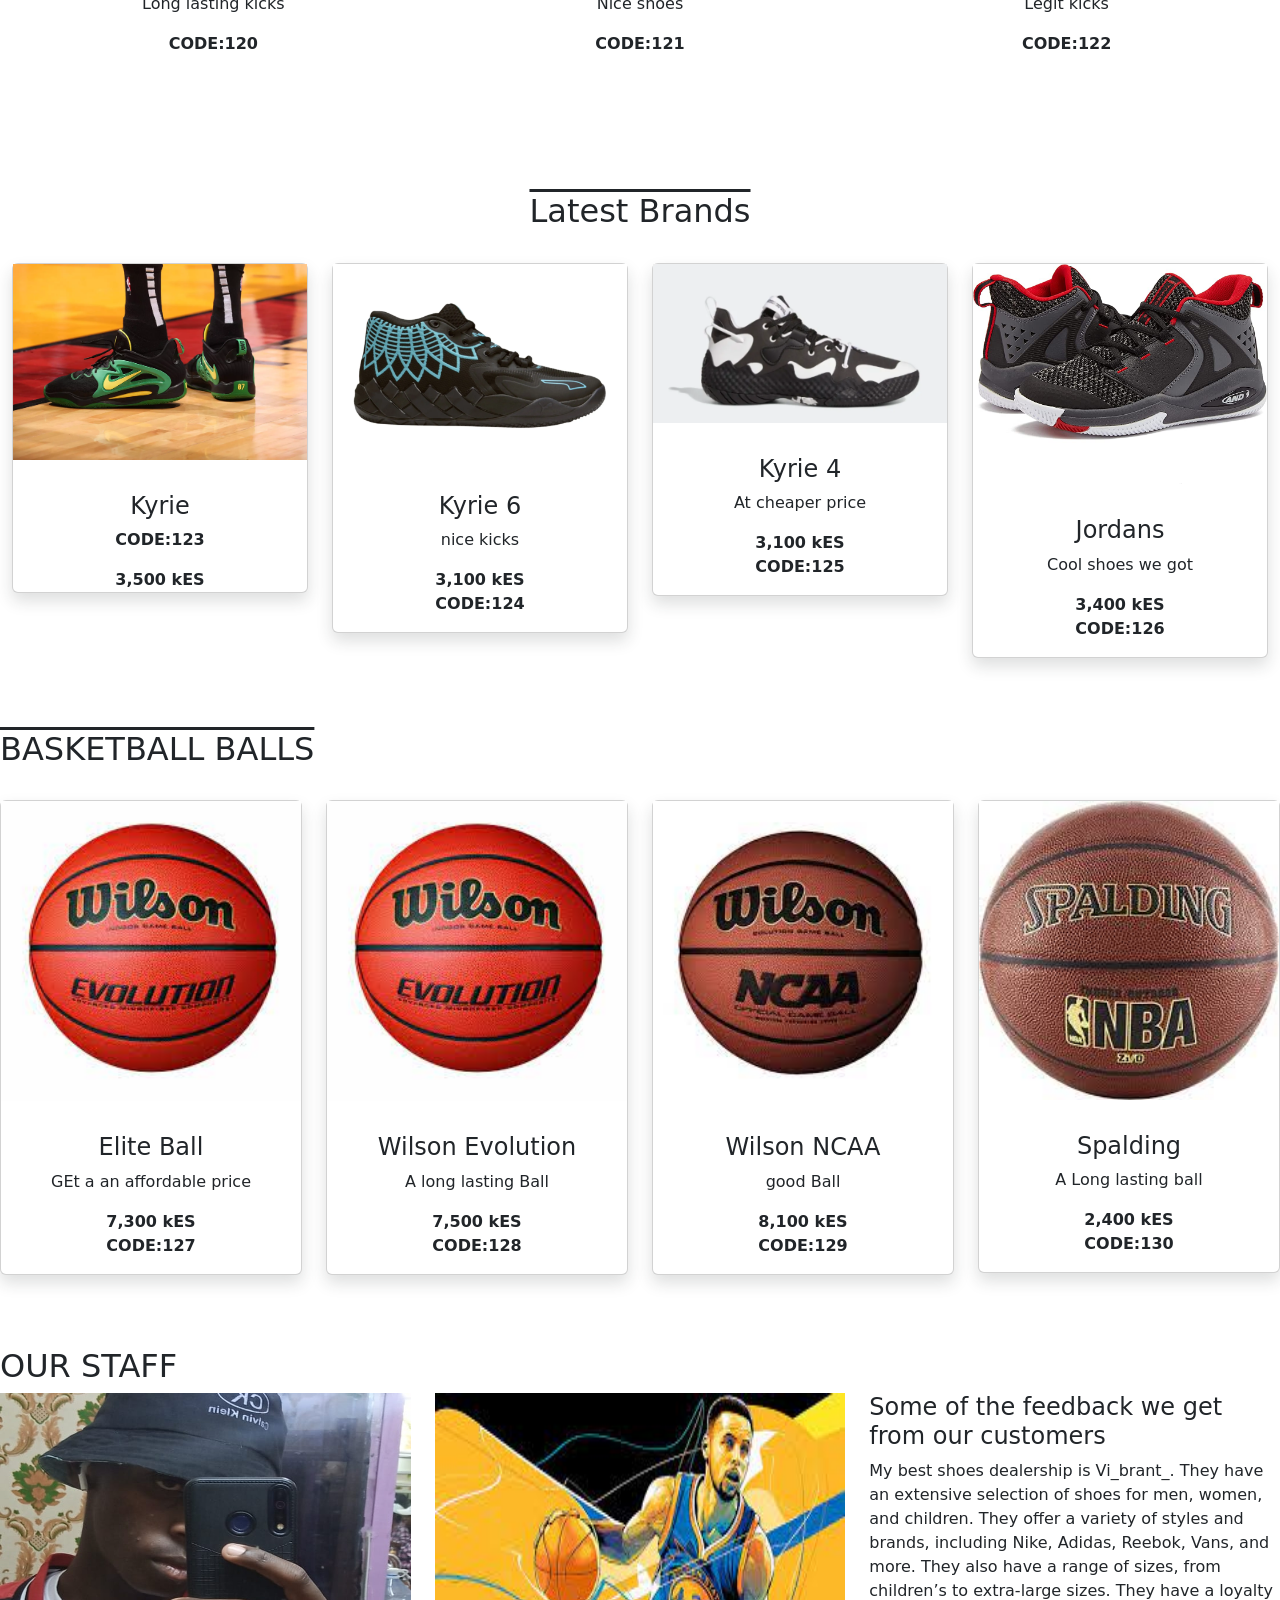
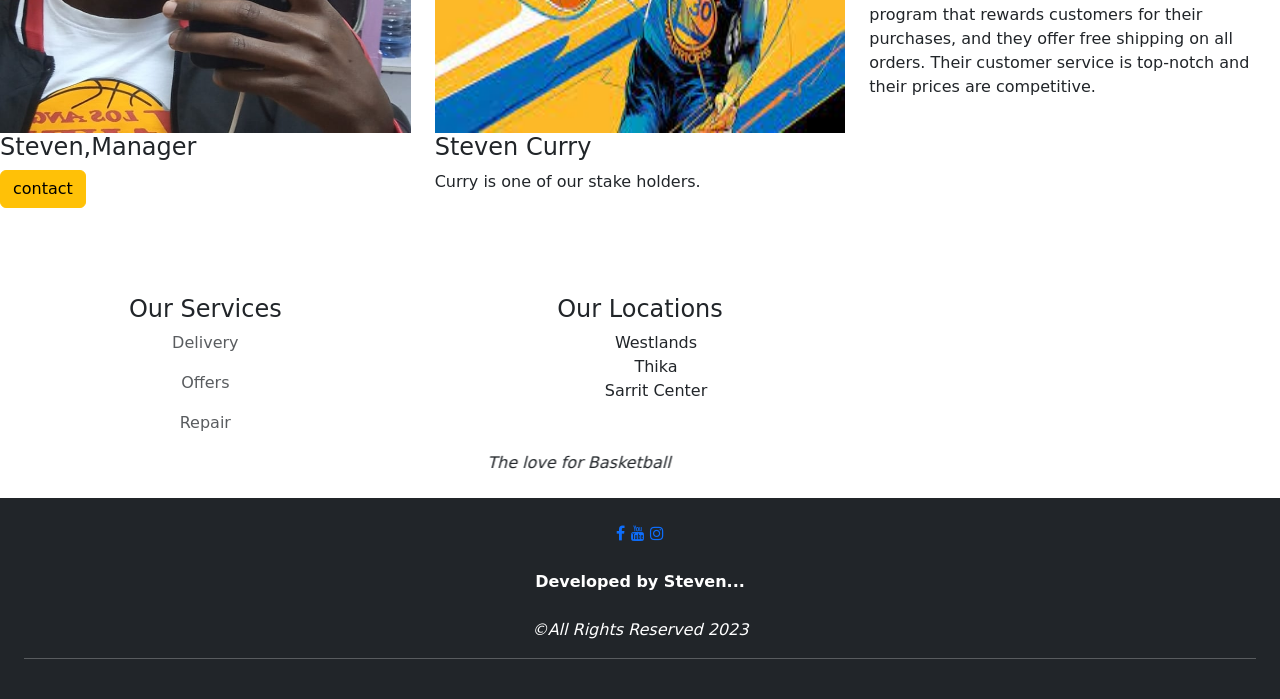
==== commit 268fca94: "change" ====
--- a/app/src/main/assets/basketball/myproject.html
+++ b/app/src/main/assets/basketball/myproject.html
@@ -85,17 +85,17 @@
         <div class="container-fluid">
             <section class="row">
                 <div class="col-md-4">
-                    <h2>Our Locations</h2>
+                    <center><h2>Our Locations</h2></center>
                     <p>We are located in Nairodi nearm KIcc building just across the raod </p>
                 </div>
                 <div class="col-md-4">
-                    <h2>Our Offers</h2>
-                    <p>Our offers are usually on every first monday of every month</p>
+                    <center><h2>Our Offers</h2></center>
+                    <center><p>Our offers are usually on every first monday of every month</p></center>
                 </div>
     
                 <div class="col-md-4">
-                    <h2>Working  Hours</h2>
-                    <p>We Always open at 7:00Am And close at 9:00pm.</p>
+                    <center><h2>Working  Hours</h2></center>
+                    <center><p>We Always open at 7:00Am And close at 9:00pm.</p></center>
                 </div>
                 <marquee behavior="" direction="left"><b> Come Get your items..At affordable price...get your Legit shoes </b></marquee>
                 <br><br><br><hr>
@@ -104,7 +104,7 @@
             <section class="row">
                 
                 <div class="col-md-6 text-center">
-                    <h4>Basketball shoes </h4>
+                    <center><h4>Basketball shoes </h4></center>
                     <ul>
                     <li> Nike Luka 1. Luka 1.</li> 
                     <li>Nike Cosmic Unity 2. Cosmic Unity 2 "A'ja Wilson</li>
@@ -126,21 +126,21 @@
             <section class="row">
                 <div class="col-md-4">
                     <img src="images/basket1.webp" alt="" width="100%">
-                    <h4>Kyrie 7</h4>
-                    <p>Long lasting kicks</p>
-                    <p><b>CODE:120</b></p>
+                    <center><h4>Kyrie 7</h4>
+                        <p>Long lasting kicks</p>
+                        <p><b>CODE:120</b></p></center>
                 </div>    
                 <div class="col-md-4">
                     <img src="images/basket10.webp" alt="" width="100%">
-                    <h4>Kyrie 7</h4>
-                    <p>Nice shoes </p>
-                    <p><b>CODE:121</b></p>
+                   <center> <h4>Kyrie 7</h4>
+                       <p>Nice shoes </p>
+                       <p><b>CODE:121</b></p></center>
                 </div>
                 <div class="col-md-4">
                     <img src="images/basket2.webp" alt="" width="100%">
-                    <h4>Kyrie 7</h4>
-                    <p>Legit kicks</p>
-                    <p><b>CODE:122</b></p>
+                  <center>  <h4>Kyrie 7</h4>
+                      <p>Legit kicks</p>
+                      <p><b>CODE:122</b></p></center>
                 </div>
             </section>
             <br><br>
@@ -293,15 +293,17 @@
                             <li>Sarrit Center</li>
                         </ul>
                     </div>
-                       <a href="http://www.facebook.com"><i class="fa fa-facebook"></i></a>
-                      <a href="http://www.youtube.com "> <i class="fa fa-youtube"></i></a>
-                      <a href="http://www.instagram.co"> <i class="fa fa-instagram"></i></a>
+
                     </div>
                 </section>
                 <marquee behavior="" direction="right" class="text-center "><i>The love for Basketball</i></marquee>
                 <section class="row">
                     <div class="col-12">
                         <footer class="footer bg-dark text-center text-white p-4 mt-3">
+                            <a href="http://www.facebook.com"><i class="fa fa-facebook"></i></a>
+                            <a href="http://www.youtube.com "> <i class="fa fa-youtube"></i></a>
+                            <a href="http://www.instagram.co"> <i class="fa fa-instagram"></i></a>
+                            <br><br>
                             <b>Developed by Steven...</b><br><br>
                             <i>&COPY;All Rights Reserved 2023</i>
                             <hr>
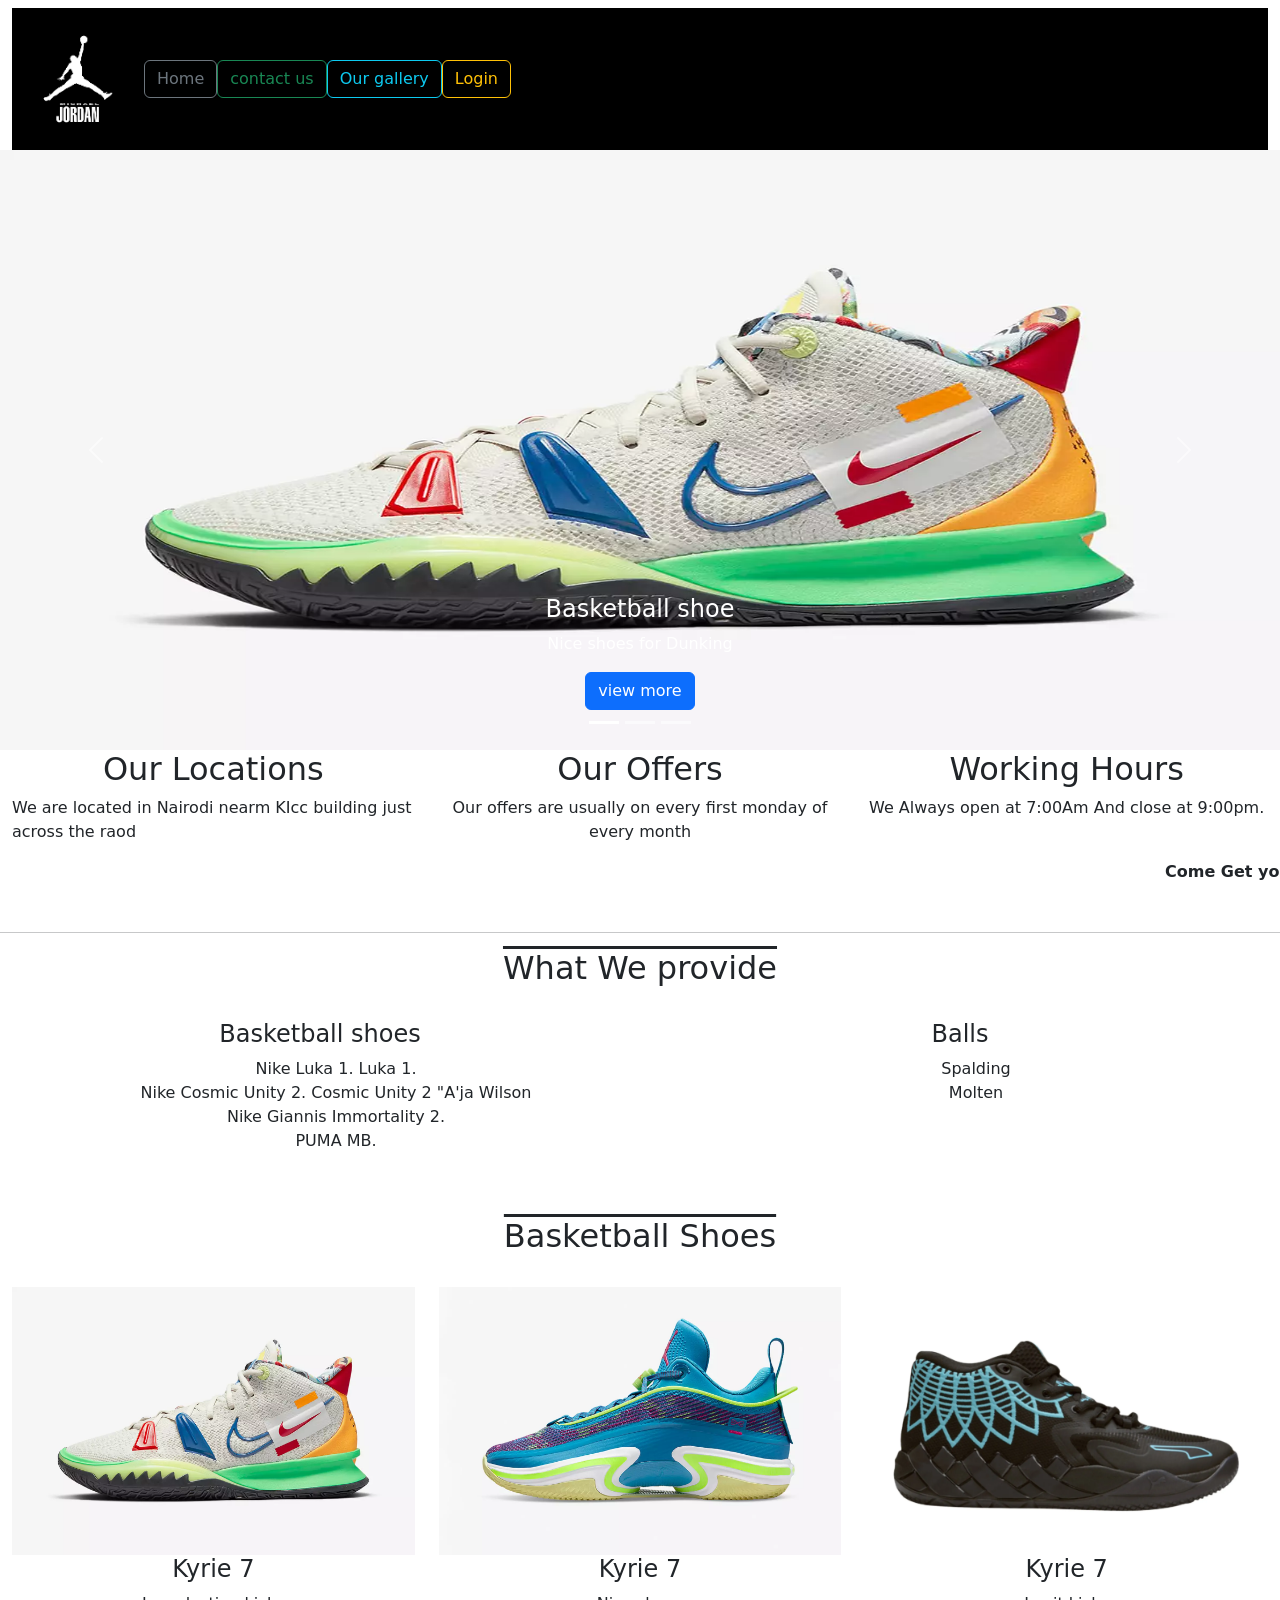
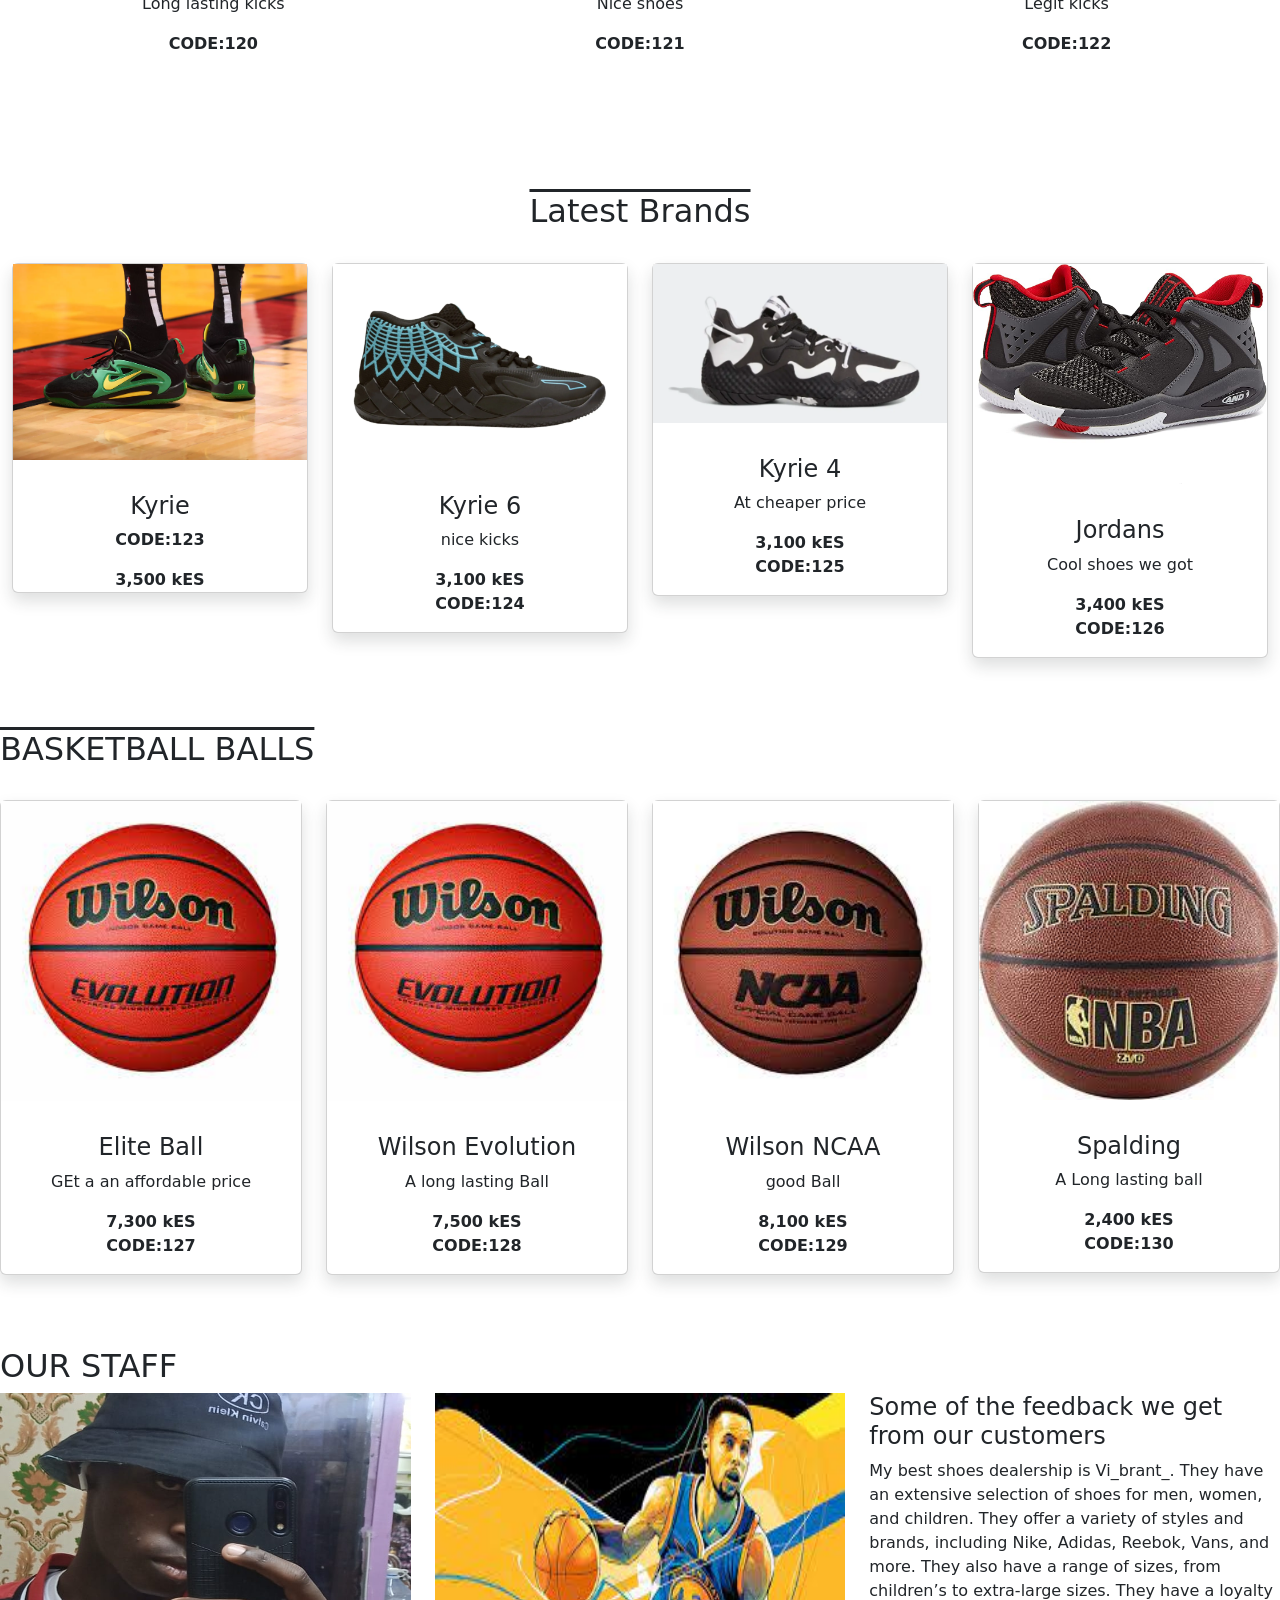
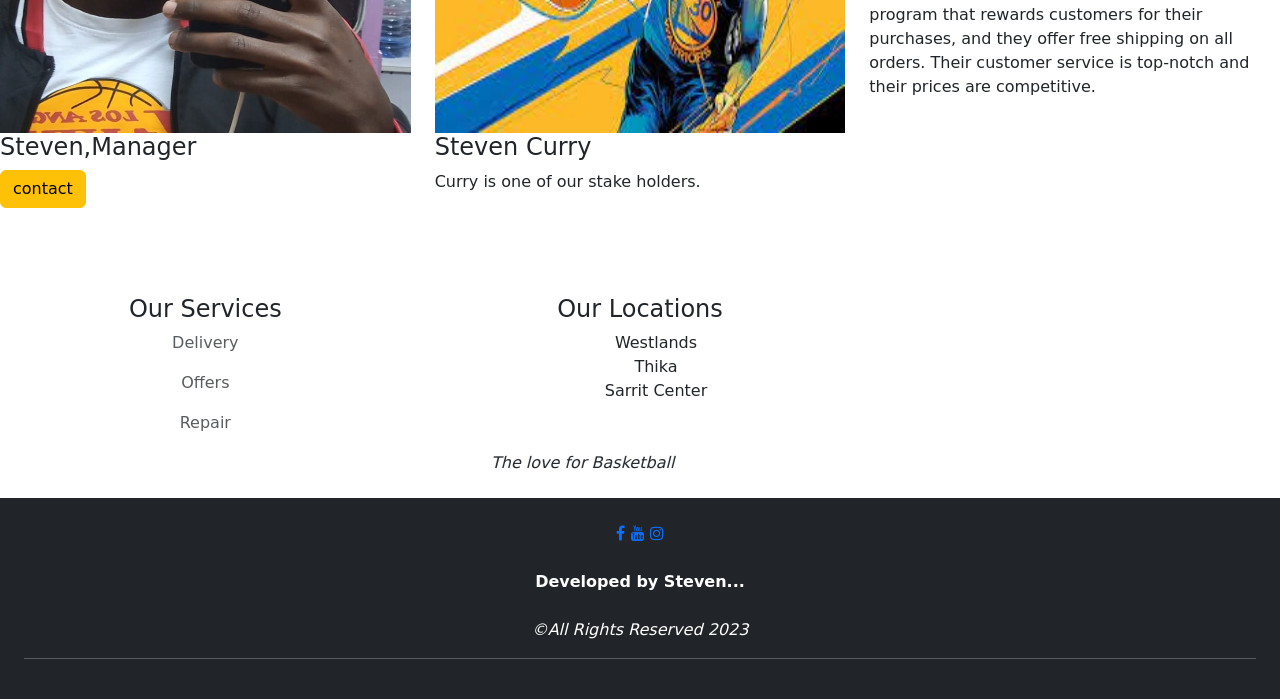
==== commit 16fc1ae8: "updates" ====
--- a/app/src/main/assets/basketball/myproject.html
+++ b/app/src/main/assets/basketball/myproject.html
@@ -40,7 +40,7 @@
                                 <a href="myproject.html" class="btn btn-outline-secondary">Home</a>
                                  <a href="contactus.html" class="btn btn-outline-success">contact us</a>
                                  <a href="ourgallery.html" class="btn btn-outline-info">Our gallery</a>
-                                 <a href="" class="btn btn-outline-warning">Login</a>  
+                                 <a href="" class="btn btn-outline-warning">Login</a>
                             </div>
                         </div>
                     </nav>
